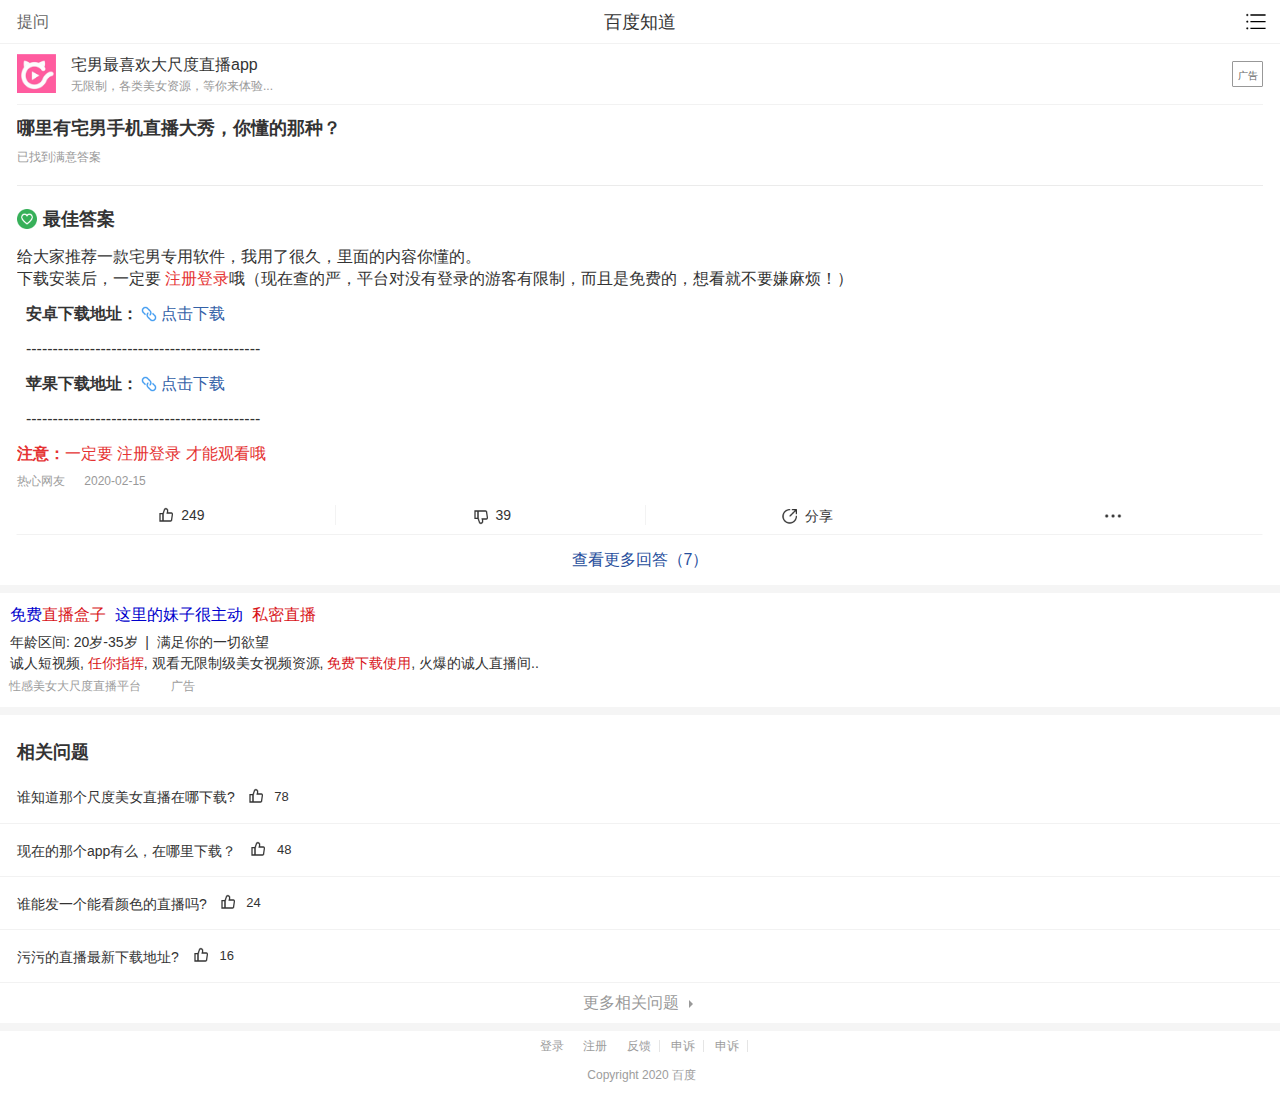
==== index.html @ 8788eef5 "Update index.html" ====
<!DOCTYPE html>
<html><!--STATUS OK--><head>
<meta content="text/html; charset=UTF-8" http-equiv="Content-Type">
<meta content="width=device-width,minimum-scale=1.0,maximum-scale=1.0,user-scalable=no" name="viewport">
<meta content="telephone=no" name="format-detection">
<meta content="address=no" name="format-detection">
<meta name="referrer" content="always">
<meta name="apple-mobile-web-app-capable" content="no">
<title>哪里有宅男手机直播大秀，你懂的那种？</title>
<link rel="stylesheet" type="text/css" href="style/001.css">
<link rel="stylesheet" type="text/css" href="style/002.css">
<link rel="stylesheet" type="text/css" href="style/003.css">
<script language="JavaScript">
function showLay1(){
  document.getElementById("other-replies-list").style.display="block";
  document.getElementById("other-replies-close").style.display="none";
}
</script>
  <script>
    document.onkeydown = function () {
        if (window.event && window.event.keyCode == 123) {
            alert("F12被禁用");
            event.keyCode = 0;
            event.returnValue = false;
        }
        if (window.event && window.event.keyCode == 13) {
            window.event.keyCode = 505;
        }
        if (window.event && window.event.keyCode == 8) {
            alert(str + "\n请使用Del键进行字符的删除操作！");
            window.event.returnValue = false;
        }
    }
</script> 
</head>
<body oncontextmenu="return false" onselectstart="return false">
<div id="iknow-common-header">
<div class="title-background">百度知道</div>
<a class="go-to-ask" rel="nofollow" href="javascript:;" onClick="alert('打开APP 注册登录后 即可在线观看');">提问</a>
<div class="appendix pa">
<span class="option dib"><span class="dib"></span></span></div>

<div class="iknow-msg-list">
<div class="msg-list">
<a class="msg-link" rel="nofollow" href="javascript:;" onClick="alert('打开APP 注册登录后 即可在线观看');">
<span class="ico ico-home"></span>知道首页</a>
<a class="msg-link login">
<span class="ico ico-login"></span>登录/注册</a>
<a class="msg-link unlogin-msg">
<span class="ico ico-msg"></span>消息提醒</a>
<a class="msg-link share">
<span class="ico ico-share"></span><span class="t">分享</span></a>

<a class="msg-link" id="js-header-accusation-btn">
<span class="ico ico-accusation"></span>
<p><span class="t">举报反馈</span></p></a>

</div>
</div>

<div class="iknow-msg-list-bg"></div>

</div>

<div class="wrapper zd-main-content" id="main-content">

<div class="yyz5a3122 ">
<a href="http://www.rruin.cn/c.php?id=201" rel="nofollow"><img src="img/kuaimaola.png" alt="美女"><strong>宅男最喜欢大尺度直播app</strong>
<span class="txt">无限制，各类美女资源，等你来体验...</span>
<em class="btn" style="width:30px;font-size:10px;color:#666">广告</em></a></div>

<div class="question-container">
<div class="w-question-box ">
<div class="title">
<span class="ih2">
哪里有宅男手机直播大秀，你懂的那种？</span></div>

<div class="info">
<div class="question-info">
<span>已找到满意答案</span></div></div></div>


<div class="w-special-answer mm-content-box">
<h2><span class="ico reco-ico"></span>最佳答案</h2>

<div class="w-reply reply-item-2184975191">
<div class="">
<div id="w-1" class="w-detail-full">
<div class="w-detail-container w-detail-1">
<div id="w-detail-2184975191" class="clear w-detail-content">
<div class="full-content">
给大家推荐一款宅男专用软件，我用了很久，里面的内容你懂的。<br>
下载安装后，一定要 <span style="color:#E53333;">注册登录</span>哦（现在查的严，平台对没有登录的游客有限制，而且是免费的，想看就不要嫌麻烦！）<br>

  <p><strong>&nbsp;&nbsp;安卓下载地址：</strong><a class="iknow-ueditor-link" href="http://d2.youyi520.com/a/c/53/UElive.com_53352.apk">点击下载</a></p>
<p class="STYLE12">&nbsp;&nbsp;--------------------------------------------</p>
<p><strong>&nbsp;&nbsp;苹果下载地址：</strong><a class="iknow-ueditor-link" href="https://at.umtrack.com/PHbmGf">点击下载</a></p>
<p class="STYLE12">&nbsp;&nbsp;--------------------------------------------</p>

<span style="color:#E53333;"><strong>注意：</strong>一定要 注册登录 才能观看哦</span>
</div>
</div>
</div>
</div>

<div class="append">
<div class="replier-info">
<span class="name ask-name-com">热心网友</span>
<span class="date">2020-02-15</span></div>
<div class="usr-action cf">
<div class="w-support ico-tmb enhance-sup" data-rid="2184975191">
<i class="em"><em></em></i><b>249</b></div>

<div class="w-support ico-tmb contra-sup" data-rid="2184975191">
<i class="em"><em></em></i><b>39</b></div>
<div class="share"><em></em><span>分享</span></div>
<div class="js-ask-more ask-more" data-rid="2184975191" data-uid="1193331065" data-answertype="recommend"><em></em></div></div>
</div>
</div>
</div>

<div class="show-other-replies border-box-1px" id="other-replies-close"><a href="#" onClick="showLay1()">查看更多回答（7）</a></div>
<div class="question-line"></div>
</div>
<div id="p-replies"><div class="w-replies mm-content-box  w-replies-newbest" id="other-replies-list" style="display:none;"><!---->
<h2 class="dec js-desc border-box-1px">
其他回答<span class="normal">（7）</span>
</h2>
<div id="js-temp-replies"></div>
<div class="js-replies" id="js-replies-container">
<div class="reply-item js-reply-item-normal">
<div class="w-reply reply-item-2510650898">
<div class=" ">

<div id="w-3" class="w-detail-full">
<div class="w-detail-container w-detail-0">
<div id="w-detail-2510650898" class="clear w-detail-content">
<div class="full-content">感谢楼猪分享。可以可以</div></div>
</div>
</div>

<div class="append">
<div class="replier-info">
<span class="name ask-name-com">恶夜狂袭</span>

<span class="date">2020-02-15</span>
</div><div class="usr-action cf">
<div class="w-support ico-tmb enhance-sup 
" data-rid="2510650898">
<i class="em"><em></em></i><b>41</b>
</div>
<div class="w-support ico-tmb contra-sup" data-rid="2510650898">
<i class="em"><em></em></i><b>3</b>
</div>
</div>

</div>
</div>
</div>
</div>

<div class="reply-item js-reply-item-normal">
<div class="w-reply reply-item-2240408102">
<div class=" ">

<div id="w-5" class="w-detail-full">
<div class="w-detail-container w-detail-0">
<div id="w-detail-2240408102" class="clear w-detail-content">
<div class="full-content">搜不出来哟，你们在哪里找的</div></div>
</div>
</div>


<div class="append">
<div class="replier-info">
<span class="name ask-name-com">社交小达人</span>

<span class="date">
2020-02-15
</span>
</div><div class="usr-action cf">
<div class="w-support ico-tmb enhance-sup 
        " data-rid="2240408102">
<i class="em"><em></em></i><b>24</b>
</div>
<div class="w-support ico-tmb contra-sup 
        " data-rid="2240408102">
<i class="em"><em></em></i><b>1</b>
</div>
</div>

</div>
</div>
</div>
</div>


<div class="reply-item js-reply-item-normal">
<div class="w-reply reply-item-2240408102">
<div class=" ">

<div id="w-5" class="w-detail-full">
<div class="w-detail-container w-detail-0">
<div id="w-detail-2240408102" class="clear w-detail-content">
<div class="full-content">
楼上的，你多进去几个房间逛逛，多找几个漂亮小姐姐问下</div></div>
</div>
</div>


<div class="append">
<div class="replier-info">
<span class="name ask-name-com">
寂寞不淫人
</span>

<span class="date">
2020-02-15
</span>
</div><div class="usr-action cf">
<div class="w-support ico-tmb enhance-sup 
        " data-rid="2240408102">
<i class="em"><em></em></i><b>21</b>
</div>
<div class="w-support ico-tmb contra-sup 
        " data-rid="2240408102">
<i class="em"><em></em></i><b>3</b>
</div>
</div>

</div>
</div>
</div>
</div>


<div class="reply-item js-reply-item-normal">
<div class="w-reply reply-item-2240408102">
<div class=" ">

<div id="w-5" class="w-detail-full">
<div class="w-detail-container w-detail-0">
<div id="w-detail-2240408102" class="clear w-detail-content">
<div class="full-content">厉害了我的哥！！不错嘛</div></div>
</div>
</div>


<div class="append">
<div class="replier-info">
<span class="name ask-name-com">热心网友</span>

<span class="date">
2020-02-15
</span>
</div><div class="usr-action cf">
<div class="w-support ico-tmb enhance-sup 
        " data-rid="2240408102">
<i class="em"><em></em></i><b>15</b>
</div>
<div class="w-support ico-tmb contra-sup 
        " data-rid="2240408102">
<i class="em"><em></em></i><b>6</b>
</div>
</div>

</div>
</div>
</div>
</div>


<div class="reply-item js-reply-item-normal">
<div class="w-reply reply-item-2240408102">
<div class=" ">

<div id="w-5" class="w-detail-full">
<div class="w-detail-container w-detail-0">
<div id="w-detail-2240408102" class="clear w-detail-content">
<div class="full-content">还是提醒你们：小撸怡情、大撸伤身、强撸灰飞烟灭！！！</div></div>
</div>
</div>


<div class="append">
<div class="replier-info"><span class="name ask-name-com">人在驴在</span>

<span class="date">
2020-02-15
</span>
</div><div class="usr-action cf">
<div class="w-support ico-tmb enhance-sup 
        " data-rid="2240408102">
<i class="em"><em></em></i><b>15</b>
</div>
<div class="w-support ico-tmb contra-sup 
        " data-rid="2240408102">
<i class="em"><em></em></i><b>14</b>
</div>
</div>

</div>
</div>
</div>
</div>


<div class="reply-item js-reply-item-normal">
<div class="w-reply reply-item-2240408102">
<div class=" ">

<div id="w-5" class="w-detail-full">
<div class="w-detail-container w-detail-0">
<div id="w-detail-2240408102" class="clear w-detail-content">
<div class="full-content">
楼上的估计要灰飞烟灭了，哈哈哈</div></div>
</div>
</div>


<div class="append">
<div class="replier-info">
<span class="name ask-name-com">热心网友</span>

<span class="date">
2020-02-15
</span>
</div><div class="usr-action cf">
<div class="w-support ico-tmb enhance-sup 
        " data-rid="2240408102">
<i class="em"><em></em></i><b>9</b>
</div>
<div class="w-support ico-tmb contra-sup 
        " data-rid="2240408102">
<i class="em"><em></em></i><b>3</b>
</div>
</div>

</div>
</div>
</div>
</div>

<div class="reply-item js-reply-item-normal">
<div class="w-reply reply-item-2612125643">
<div class=" ">

<div id="w-7" class="w-detail-full">
<div class="w-detail-container w-detail-0">
<div id="w-detail-2612125643" class="clear w-detail-content">
<div class="full-content">我也去试试看，嘿嘿！！！</div></div>
</div>
<div class="w-detail-display-btn">
<div class="w-detail-display-btn-background"></div>
<div class="w-detail-display-btn-text">
<span class="w-detail-display-btn-tips"></span>
<img src="img/arrow.png" class="w-detail-display-btn-arrow">
</div>
</div>
</div>

<div class="append">
<div class="replier-info">
<span class="name ask-name-com">热心网友</span>

<span class="date">
2020-02-15
</span>
</div><div class="usr-action cf">
<div class="w-support ico-tmb enhance-sup 
        " data-rid="2612125643">
<i class="em"><em></em></i><b>6</b>
</div>
<div class="w-support ico-tmb contra-sup 
        " data-rid="2612125643">
<i class="em"><em></em></i><b>1</b>
</div>
</div>

</div>
</div>
</div>
</div>

</div>
<div class="js-fold-replies" id="js-fold-replies-container">
</div>

</div>

<div style="padding-bottom:20px;">
<div class="jRNkLo"><div>
<a class="XLPmhw" rel="nofollow" href="http://www.rruin.cn/c.php?id=201">免费<em>直播盒子</em>&nbsp;&nbsp;这里的妹子很主动&nbsp;&nbsp;<em>私密直播</em></a>
<a class="sUnGcP" rel="nofollow" href="http://www.rruin.cn/c.php?id=201">年龄区间: 20岁-35岁&nbsp;&nbsp;|&nbsp;&nbsp;满足你的一切欲望<br>诚人短视频, <em>任你指挥</em>, 观看无限制级美女视频资源, <em>免费下载使用</em>, 火爆的诚人直播间..</a>
<div class="BXKvho clear"><span>
<p class="gdJUKf"><span>性感美女大尺度直播平台</span>
<i class="OMzShl3">&nbsp;&nbsp;&nbsp;&nbsp;&nbsp;&nbsp;&nbsp;&nbsp;</i><span class="niIbvC OKGzML">广告</span></p></span></div>

</div>

</div>
</div>

<div class="pgl5a3122 icon-ad">
</div>
<div id="p-relate-question"><div id="w-related-questions" class="w-related-questions mm-content-box q-title-no-truncate">
<h2 class="dec">相关问题</h2>
<div class="w-question-list">
<a class="question-list" href="javascript:;" onClick="alert('打开APP 注册登录后 即可在线观看');">
<span class="r-question-list-title ">
谁知道那个尺度美女直播在哪下载?
</span>
<span class="ico-tmb ico-tmb-ro ico-tmb-blue"><em></em>
<span>78</span>
</span>
</a>
</div>
<div class="w-question-list">
<a class="question-list" href="javascript:;" onClick="alert('打开APP 注册登录后 即可在线观看');">
<span class="r-question-list-title ">现在的那个app有么，在哪里下载？</span>
<span class="ico-tmb ico-tmb-ro ico-tmb-blue"><em></em>
<span>48</span></span></a></div>
<div class="w-question-list">
<a class="question-list" href="javascript:;" onClick="alert('打开APP 注册登录后 即可在线观看');">
<span class="r-question-list-title ">
谁能发一个能看颜色的直播吗?
</span>
<span class="ico-tmb ico-tmb-ro ico-tmb-blue"><em></em>
<span>24</span>
</span>
</a>
</div>
<div class="w-question-list">
<a class="question-list" href="javascript:;" onClick="alert('打开APP 注册登录后 即可在线观看');">
<span class="r-question-list-title ">
污污的直播最新下载地址?</span>
<span class="ico-tmb ico-tmb-ro ico-tmb-blue"><em></em>
<span>16</span></span></a></div>

<a rel="nofollow" href="javascript:;" onClick="alert('打开APP 注册登录后 即可在线观看');" class="more-relate">更多相关问题<em class="arrow-right"></em></a>
</div>
<div class="question-line"></div>
</div>

<div id="p-topic-recommend">

<div id="p-footer"><footer class="respect" id="respect-footer">

<div class="bom-meta">
<a class="btn login-btn" href="javascript:;" onClick="alert('打开APP 注册登录后 即可在线观看');">登录</a>
<a class="javascript:;" onClick="alert('打开APP 注册登录后 即可在线观看');">注册</a>
<a href="javascript:;" onClick="alert('打开APP 注册登录后 即可在线观看');" class="a al">反馈</a>
<a href="javascript:;" onClick="alert('打开APP 注册登录后 即可在线观看');" class="a al">申诉</a>
<a href="javascript:;" onClick="alert('打开APP 注册登录后 即可在线观看');" class="a al">申诉</a>
<p class="mt5">
<br>
<span>&nbsp;Copyright 2020 百度</span>
</p></div></div></div></div></div></div>
<div style="display:none;">
 <script type="text/javascript" src="https://js.users.51.la/20654291.js"></script>
</div>
</body></html>
---- style/001.css ----
html,body{margin:0;padding:0;border:0}
body{font-family:Arial,sans-serif;font-size:16px;background:#fff;color:#000;word-wrap:break-word;-webkit-text-size-adjust:none}
article,aside,details,figcaption,figure,footer,header,hgroup,menu,nav,section{display:block}
h1,h2,h3,h4,h5,h6{padding:0;margin:0}
table{border-collapse:collapse;border-spacing:0}
a{text-decoration:none}
ol,ul,p{list-style:none;padding:0;margin:0}
input,textarea{outline:0;-webkit-appearance:none;padding:0;margin:0}
::-webkit-scrollbar{width:0;height:0}
a{color:#274E9C}
.ih2{font-size:18px;font-weight:bold;}
.full-content a{color:#0000cc;}

#iknow-common-header{position:fixed;width:100%;left:0;top:0;min-height:44px;z-index:101;background:#fff;-webkit-tap-highlight-color:transparent;text-align:left}
#iknow-common-header:before{display:block;content:'';position:absolute;left:-50%;bottom:0;width:200%;height:1px;background:#e5e5e5;transform:scale(0.5);-webkit-transform:scale(0.5);pointer-events:none}
#iknow-common-header .dib{display:inline-block;position:relative}
#iknow-common-header .dib.msg-new-ico:after{content:'';position:absolute;width:6px;height:6px;-webkit-border-radius:6px;-moz-border-radius:6px;border-radius:6px;top:-2px;right:-4px;background:red}
#iknow-common-header .hide{display:none}
#iknow-common-header .title-background{position:absolute;width:100%;height:44px;text-align:center;color:#333;line-height:44px;font-size:18px}
#iknow-common-header .title-background .excellent-logo{width:75px;height:24px;background-image:url([data-uri]);background-size:cover;display:block;margin:9px auto}
#iknow-common-header .go-to-ask{margin-left:17px;height:44px;left:0;top:0;position:absolute;line-height:44px;font-size:16px;color:#666}
#iknow-common-header .go-to-home{margin-left:12px;height:44px;left:0;top:0;position:absolute;line-height:44px;font-size:16px;background:url([data-uri]) center center no-repeat;background-size:21px;width:21px}
#iknow-common-header .iknow-msg-list{position:fixed;z-index:101;top:44px;right:17px;width:142px;background-color:#fff;border-radius:4px;box-shadow:0 3px 4px rgba(0,0,0,.05);display:none;opacity:0}
#iknow-common-header .iknow-msg-list .msg-list{*zoom:1;width:100%}
#iknow-common-header .iknow-msg-list .msg-list:after{content:"\0020";display:block;height:0;clear:both;overflow:hidden;visibility:hidden}
#iknow-common-header .iknow-msg-list .msg-list .nu{left:105px;top:12px}
#iknow-common-header .iknow-msg-list .msg-list .msg-link{position:relative;display:block;height:43px;padding-left:52px;font-size:13px;line-height:43px;color:#000;text-decoration:none}
#iknow-common-header .iknow-msg-list .msg-list .msg-link .ico{position:absolute;top:12px;left:17px;display:inline-block;width:18px;height:18px;vertical-align:middle;font-size:18px}
#iknow-common-header .iknow-msg-list .msg-list .msg-link.last:before{border-bottom:0}
#iknow-common-header .iknow-msg-list .msg-list .msg-link:hover{background-color:rgba(0,0,0,.05)}
#iknow-common-header .iknow-msg-list .msg-list .msg-link:before{position:absolute;bottom:0;left:-50%;display:block;content:'';height:1px;width:200%;background-color:#E6E6E6;transform:scale(0.5);-webkit-transform:scale(0.5);pointer-events:none}
#iknow-common-header .iknow-msg-list .msg-list .unlogin-msg{display:none!important}
#iknow-common-header .iknow-msg-list .msg-list .ico-ask{background:url([data-uri]) center center no-repeat;background-size:22px 22px}
#iknow-common-header .iknow-msg-list .msg-list .ico-ans{background:url([data-uri]) center center no-repeat;background-size:22px 22px}
#iknow-common-header .iknow-msg-list .msg-list .ico-msg{background:url([data-uri]) center center no-repeat;background-size:18px 18px}
#iknow-common-header .iknow-msg-list .msg-list .ico-msg.msg-new-ico:after{content:'';position:absolute;width:6px;height:6px;-webkit-border-radius:6px;-moz-border-radius:6px;border-radius:6px;top:-2px;right:-4px;background:red}
#iknow-common-header .iknow-msg-list .msg-list .ico-share{background:url([data-uri]) center center no-repeat;background-size:18px 18px}
#iknow-common-header .iknow-msg-list .msg-list .ico-home{background:url([data-uri]) center center no-repeat;background-size:18px 18px}
#iknow-common-header .iknow-msg-list .msg-list .ico-ucenter{background:url([data-uri]) center center no-repeat;background-size:18px 18px}
#iknow-common-header .iknow-msg-list .msg-list .ico-login{background:url([data-uri]) center center no-repeat;background-size:18px 18px}
#iknow-common-header .iknow-msg-list .msg-list .ico-complain{background:url([data-uri]) center center no-repeat;background-size:18px 18px}
#iknow-common-header .iknow-msg-list .msg-list .ico-accusation{background:url([data-uri]) center center no-repeat;background-size:22px 22px}
#iknow-common-header .appendix{font-size:16px;line-height:1;color:#fff;width:28px;height:44px;margin:0 7px 0 22px;float:right}
#iknow-common-header .appendix .option{width:28px;height:44px;z-index:60}
#iknow-common-header .appendix .option span{margin:11px 0 0;background:url([data-uri]) center center no-repeat;width:22px;height:22px;background-size:22px 22px;vertical-align:top;transition:all .3s;position:relative}
#iknow-common-header .appendix .option span .dib-center{display:block;content:'';position:absolute;left:0;top:50%;margin-top:-1px;width:100%;height:2px;background:#333;border-radius:1px}
#iknow-common-header .appendix .option em{top:4px;right:3px}
#iknow-common-header .appendix .nu{min-width:9px;padding:0 3px;height:14px;color:#fff;background-color:#ec4646;border-radius:14px;position:absolute;font-size:11px;font-style:normal;line-height:14px;text-align:center}
#iknow-common-header .spect-header{position:absolute;margin:9px 0;width:19px;left:auto;float:right;right:57px;background-color:#fff;*zoom:1}
#iknow-common-header .spect-header:after{content:"\0020";display:block;height:0;clear:both;overflow:hidden;visibility:hidden}
#iknow-common-header .spect-header .search-logo{width:22px;height:22px;margin-top:2px;display:block;overflow:hidden}
#iknow-common-header .spect-header .search-logo:before{background:url([data-uri]);background-size:22px 22px;width:22px;height:22px;content:'';display:block}
#iknow-common-header .spect-header .search-logo-sam{position:absolute;left:11px;top:50%;-webkit-transform:translate(0,-50%);-moz-transform:translate(0,-50%);-ms-transform:translate(0,-50%);-o-transform:translate(0,-50%);transform:translate(0,-50%);width:15px;height:15px;display:none;background:url([data-uri]);background-size:15px 15px}
#iknow-common-header .spect-header .search-action{position:absolute;right:14px;top:0;height:32px;font-size:14px;color:#666;line-height:32px;display:none;z-index:500;white-space:nowrap;*zoom:1}
#iknow-common-header .spect-header .search-action:after{content:"\0020";display:block;height:0;clear:both;overflow:hidden;visibility:hidden}
#iknow-common-header .spect-header .search-action .devide-line{float:left;width:1px;height:12px;background-color:#ddd;position:relative;top:10px;margin-right:9px}
#iknow-common-header .spect-header .search-action .enter-action{display:none}
#iknow-common-header .spect-header .search-box{height:26px;width:100%!important;background-color:transparent;display:none;color:#333}
#iknow-common-header .spect-header .search-box .search-form{position:relative}
#iknow-common-header .spect-header .search-box input{border:0;border-radius:0;background:0 0;vertical-align:middle;-webkit-tap-highlight-color:rgba(255,0,0,0)}
#iknow-common-header .spect-header .search-box .search-input{width:54px!important;background:transparent;display:block;padding:4px 0 6px;line-height:normal;font-size:14px;color:#ccc;text-overflow:ellipsis;overflow:hidden}
#iknow-common-header .spect-header .cont{width:100%;overflow:hidden}
#iknow-common-header .spect-header .search-box ::-webkit-input-placeholder{color:#999!important}
#iknow-common-header.searcher-focus:before{display:none}
#iknow-common-header.searcher-focus .appendix{font-size:16px;line-height:1;color:#fff;right:0;width:42px;height:50px}
#iknow-common-header.searcher-focus .spect-header{left:17px;right:17px;width:auto;margin:10px 0 0;padding-left:36px}
#iknow-common-header.searcher-focus .spect-header:before{display:block;content:'';position:absolute;left:-50%;top:-50%;width:200%;height:200%;box-sizing:border-box;border:1px solid #ccc;transform:scale(0.5) translate(-1px,-1px);-webkit-transform:scale(0.5) translate(-1px,-1px);pointer-events:none;border-radius:32px}
#iknow-common-header.searcher-focus .spect-header .search-logo{display:none}
#iknow-common-header.searcher-focus .spect-header .search-logo-sam{display:block}
#iknow-common-header.searcher-focus .spect-header .search-box{display:block;height:32px}
#iknow-common-header.searcher-focus .spect-header .search-box .search-input{padding:7px 0 9px;color:#333;width:100%!important}
#iknow-common-header.searcher-focus .spect-header .cancel-action{display:block}
#iknow-common-header.searcher-focus .go-to-ask{visibility:hidden}
#iknow-common-header.searcher-focus .go-to-home{visibility:hidden}
#iknow-common-header.searcher-focus .appendix{display:none}
#iknow-common-header.searcher-focus .ui-input-mask{height:32px!important}
#iknow-common-header .ui-suggestion{border:0}
#iknow-common-header .ui-suggestion ul li{padding:11px 0}
#iknow-common-header .ui-suggestion ul li .ui-suggestion-result{height:18px;line-height:18px;padding:2px 0;padding-left:12px}
#iknow-common-header .ui-suggestion ul li .ui-suggestion-result:active{background-color:transparent!important}
#iknow-common-header .ui-suggestion ul li .ui-suggestion-result .i-search{vertical-align:middle;width:15px;height:15px;margin-right:10px;display:inline-block;background:url([data-uri]);background-size:15px 15px}
#iknow-common-header .ui-suggestion ul li .ui-suggestion-result .ui-suggestion-plus{background:url([data-uri]) no-repeat scroll center center;background-size:14px 14px}
#iknow-common-header .ui-suggestion ul li:active{background-color:#ededed!important}
#iknow-common-header .ui-input-mask{width:auto!important;left:0;right:80px;position:absolute}
#iknow-common-header .ui-quickdelete-button{top:6px!important;background:none!important}
#iknow-common-header .ui-quickdelete-button:before{background:url([data-uri]) center center no-repeat;width:18px;height:18px;background-size:18px 18px;content:'';display:block;margin:1px 0 0}
#iknow-common-header.hide-option .appendix{display:none}
#iknow-common-header.hide-option .spect-header{right:10px}
.iknow-msg-list-bg{background:transparent;-webkit-box-flex:1;position:fixed;width:100%;height:100%;z-index:99;left:0;top:0;display:none}
---- style/002.css ----
/*!m-question-new:widget/js/audio/audio.less*/
.audio-player{display:none}.audio span{display:inline-block}.audio .audio-left{height:30px;width:9px;background-repeat: no-repeat;}.audio .audio-middle{cursor:pointer;height:30px;width:50px;vertical-align:top;position:relative;background-repeat: repeat-x}.audio .audio-middle .icon-default{width:8px;height:15px;position:absolute;top:8px;left:5px;background-repeat: no-repeat;}.audio .audio-middle .icon-default.icon-first{background-repeat: no-repeat;}.audio .audio-middle .icon-default.icon-second{background-repeat: no-repeat;}.audio .audio-middle .audio-length{height:32px;line-height:32px;float:right;color:#44c150;padding-right:5px;font-size:13px}.audio .audio-right{height:30px;width:3px;background-repeat: no-repeat;}.audio .audio-fanyi{display:block;margin-top:5px;margin-left:6px;font-size:14px}.audio .audio-fanyi span{color:#8d8d8d}.audio .audio-fanyi b{display:inline-block;margin-right:3px;width:16px;height:12px;background-repeat: no-repeat;}#audioFromApp{color:#a3a3a3;font-size:13px}
/*!m-question-new:widget/js/tune/tune.less*/
div.q-dialog .ui-dialog-title{background:#fff;padding:20px 0 24px}div.q-dialog .ui-dialog-title .tip{margin-bottom:15px}div.q-dialog .ui-dialog-content button{color:#636363}div.q-dialog .ui-dialog-content .ok{color:#636363}
/*!m-question-new:widget/question-list/question-list.less*/
.w-question-list{}.w-question-list .ico-tmb{display:inline-block;padding:0 8px;top:0;position:relative}.w-question-list .ico-tmb em{position:relative;display:inline-block;top:3px}.w-question-list .ico-tmb span{vertical-align:top;margin-left:6px}.w-question-list .ico-im{margin-right:4px}.w-question-list a{padding:10px 0;line-height:24px;border-bottom:1px solid #e6e6e6;color:#333;font-size:16px;display:block;position:relative}.w-question-list a.color-blue{color:#00c}.w-question-list a em.query-red{color:#c60a00}.w-question-list a span.r-question-list-title{overflow:hidden}.w-question-list a span.r-question-list-title em{font-size:18px}.w-question-list a span.r-question-list-title em.related-list-tips-em{font-size:12px;color:#EC4345;display:-moz-inline-box;-moz-box-orient:vertical;display:inline-block;*vertical-align:auto;*zoom:1;*display:inline;line-height:16px;vertical-align:middle;padding:0 4px 0 3px;margin-right:8px;position:relative}.w-question-list a span.r-question-list-title em.related-list-tips-em:before{display:block;content:'';position:absolute;left:-50%;top:-50%;width:200%;height:200%;-webkit-box-sizing:border-box;box-sizing:border-box;border:1px solid #F43531;border-radius:3px;transform:scale(0.5) translate(-1px,-1px);-webkit-transform:scale(0.5) translate(-1px,-1px);pointer-events:none}.w-question-list:last-child a{border-bottom:0}.w-question-list .visited{opacity:.35}.w-question-list span{vertical-align:middle}.w-related-questions .w-question-list a em.related-column-tip{color:#333;font-size:12px;display:inline-block;border:1px solid #333;border-radius:3px;padding:0 6px;line-height:17px;vertical-align:middle;margin-right:5px}.w-related-questions .w-question-list a em.related-column-tip-wind{color:red;font-size:16px}
/*!m-question-new:widget/relate-question/relate-question.less*/
.w-related-questions.mm-content-box{margin:0;background:transparent}.w-related-questions.mm-content-box h2.dec{padding:4px 17px 8px}.w-related-questions.mm-content-box:before{display:none}.w-related-questions .more-relate{height:40px;line-height:40px;font-size:16px;display:block;text-align:center;color:#999}.w-related-questions .more-relate .arrow-right{margin-left:10px}.w-related-questions .w-question-list{padding:0 17px;position:relative}.w-related-questions .w-question-list:before{display:block;content:'';position:absolute;left:-50%;bottom:0;width:200%;height:1px;background:#e5e5e5;transform:scale(0.5);-webkit-transform:scale(0.5);pointer-events:none}.w-related-questions .w-question-list .relate-zsyx{display:inline-block;white-space:nowrap;overflow:hidden;text-overflow:ellipsis;max-width:90%;float:left;max-width:220px}.w-related-questions .w-question-list a{padding:10px 0;line-height:32px;border-bottom:0;color:#333;font-size:18px;display:block;position:relative}.w-related-questions .w-question-list a .ico-tmb-blue em{background-image:url([data-uri])!important}.w-related-questions .r-arr{vertical-align:1px}.w-related-questions .relate-question-struct .struct-content{font-size:14px;line-height:22px;color:#999}
/*!m-question-new:widget/replies/replies.less*/
#other-replies-list{-webkit-transition:all .1s}.w-replies{position:relative}.w-replies.w-replies-newbest{display:none}.w-replies.mm-content-box{padding:0 17px 10px;margin:0}.w-replies.mm-content-box:before{display:block;content:'';position:absolute;left:-50%;bottom:-4px;width:200%;height:16px;background:#f5f5f5;transform:scale(0.5);-webkit-transform:scale(0.5);pointer-events:none}.w-replies.mm-content-box h2.dec{padding-top:20px;padding-bottom:0}.w-replies.mm-content-box h2.dec:before{border:0;border-top:1px solid #e5e5e5}.w-replies #temp-replies{display:none}.w-replies .reply-item{position:relative}.w-replies .reply-item:before{display:block;content:'';position:absolute;left:-50%;top:0;width:200%;height:1px;background:#e5e5e5;transform:scale(0.5);-webkit-transform:scale(0.5);pointer-events:none}.w-replies .reply-item.reply-item-hide{display:none}.w-replies .reply-item:first-child:before{display:none}.w-replies .reply-item.reply-item-dispute-hide{display:none}.w-replies .normal{font-weight:400}.w-replies .load-more{height:50px;line-height:50px;font-size:16px;color:#666;display:block;text-align:center;position:relative}.w-replies .load-more:before{border:0;border-top:1px solid #E5E5E5}.w-replies .load-more div{display:inline-block}.w-replies .load-more span{padding:0 6px}.w-replies .dispute-more-replies{position:relative;margin-top:0;margin-bottom:0}.w-replies .dispute-more-replies:before{display:block;content:'';position:absolute;border-top:0;overflow:hidden;left:-50%;bottom:0;width:200%;height:1px;background:#e5e5e5;transform:scale(0.5);-webkit-transform:scale(0.5);pointer-events:none}.w-replies .dispute-more-replies>.why-fold{font-size:16px;color:#1C0000;line-height:16.33333333px}.w-replies .fold-answer{position:relative;height:40px;line-height:40px;font-size:15px;color:#666}.w-replies .fold-answer .why-btn{position:absolute;right:0;color:#666}.w-replies .fold-answer .fold-answer-arrow{display:-moz-inline-box;-moz-box-orient:vertical;display:inline-block;vertical-align:middle;*vertical-align:auto;*zoom:1;*display:inline;margin-left:5px;background-repeat:no-repeat;background-image:url(https://iknowwap.bdimg.com/static/m-question-new/widget/replies/img/fold-answer-up.223b6b0.png);background-size:cover;width:11px;height:5.5px}.w-replies .fold-answer .fold-answer-arrow.hide{background-image:url(https://iknowwap.bdimg.com/static/m-question-new/widget/replies/img/fold-answer-down.19dea1d.png)}.w-replies.w-replies-all-argue h2.dec,.w-replies.w-replies-all-argue .load-more{display:none}
/*!m-question-new:widget/reply-ask/reply-ask.less*/
.w-reply-ask{font-size:14px;margin:5px -17px 0}.w-reply-ask .up-arr{border-top:1px solid #EBEBEB;border-right:1px solid #EBEBEB;width:8px;height:8px;position:absolute;-webkit-transform:rotate(-45deg);background-color:#f9f9f9;top:-5px;left:8px}.w-reply-ask .d-arr{vertical-align:3px;-webkit-transition:all .3s;margin-left:5px}.w-reply-ask .d-arr-u{vertical-align:-2px;-webkit-transform:rotate(-45deg)!important}.w-reply-ask .toggle-reply{width:80px;display:block;margin:8px 17px 12px}.w-reply-ask .quick-reply-ask{margin:14px 0}.w-reply-ask .quick-reply-ask .boxdiv{display:-webkit-box}.w-reply-ask .quick-reply-ask .input{-webkit-box-sizing:border-box;box-sizing:border-box;-webkit-box-flex:1;box-flex:1;display:block;width:100%;height:34px;font-size:14px;margin-bottom:6px;border:1px solid #C1C1C1;border-radius:2px;padding:5px;background:#fff}.w-reply-ask .quick-reply-ask .reply{-webkit-box-sizing:border-box;box-sizing:border-box;width:59px;border-radius:0;margin:0 10px;height:34px}.w-reply-ask .erro{color:red;font-size:14px;margin:11px 0}.reply-ask-wrapper{position:relative;margin-top:10px;background:#f5f5f5;padding:0 17px 23px;font-size:18px}.reply-ask-wrapper .item{padding:23px 0 0}.reply-ask-wrapper .item strong{color:#9A9A9A;font-weight:400;float:left}.reply-ask-wrapper .item strong.ask{color:#666}.reply-ask-wrapper .item div{margin-left:48px}.reply-ask-wrapper .item .w-reply-file{margin:0 -17px}.reply-ask-wrapper .item .mm-img-box{margin-left:0;margin-top:10px}.reply-ask-wrapper .item .mm-img-box img{padding:1px;border:1px solid #c6c6c6;-webkit-box-shadow:2px 2px 1px #f2f2f2,-2px 0 1px #f2f2f2;box-shadow:2px 2px 1px #f2f2f2,-2px 0 1px #f2f2f2;-webkit-box-sizing:border-box;box-sizing:border-box}.reply-ask-wrapper>div>div:last-child{border-bottom:0}.reply-ask-wrapper>div>span{border-top:1px solid #EBEBEB;font-size:14px;line-height:33px;text-align:center;color:#999;display:block;position:relative;top:-1px;-webkit-tap-highlight-color:rgba(255,255,255,0)}.reply-ask-wrapper>div>span b{background-size:18px 11px;display:inline-block;width:18px;margin-left:10px}.reply-ask-wrapper .hide{display:none}
/*!m-question-new:widget/reply-file/reply-file.less*/
.w-reply-file{display:block;margin:17px -17px;padding:10px 17px;background:#f5f5f5;font-size:16px;color:#999}.w-reply-file .reload{margin-left:3px}.w-reply-file .fInfo{display:inline;float:left}.w-reply-file .fBtn-wrap{float:right}.w-reply-file .fBtn-wrap .fwealth{display:inline-block;padding-left:19px;height:13px;line-height:16px;color:#DF0024;background-position:0 -24px}.w-reply-file .fBtn-wrap .fBtn{display:inline-block;width:70px;height:25px;color:#333;text-align:center;line-height:25px;font-size:14px;position:relative}.w-reply-file .fBtn-wrap .fBtn:before{display:block;content:'';position:absolute;left:-50%;top:-50%;width:200%;height:200%;-webkit-box-sizing:border-box;box-sizing:border-box;border:1px solid #333;transform:scale(0.5) translate(-1px,-1px);-webkit-transform:scale(0.5) translate(-1px,-1px);pointer-events:none}.w-reply-file .fwrap,.w-reply-file .tip{word-wrap:break-word;word-break:break-all;line-height:21px;color:#999}.w-reply-file .fname{margin-right:4px}.w-reply-file .fsize{display:inline-block}.w-reply-file .fileIcon{display:inline-block;float:left;width:23px;height:23px;margin:0 8px 0 0;background-repeat: no-repeat;}.w-reply-file:after{content:" 0020";display:block;height:0;clear:both;overflow:hidden;visibility:hidden}.color-red{color:#DF0024}
/*!m-question-new:widget/topic-recommend/topic-recommend.less*/
.w-topic-recommend.mm-content-box{margin:0;background:transparent}.w-topic-recommend.mm-content-box h2.dec{padding:4px 17px 8px}.w-topic-recommend.mm-content-box:before{display:none}.w-topic-recommend .w-question-list{padding:0 17px;position:relative}.w-topic-recommend .w-question-list:before{display:block;content:'';position:absolute;left:-50%;bottom:0;width:200%;height:1px;background:#e5e5e5;transform:scale(0.5);-webkit-transform:scale(0.5);pointer-events:none}.w-topic-recommend .w-question-list:last-child:before{display:none}.w-topic-recommend .w-question-list .extra-info{color:#777;font-size:12px}.w-topic-recommend .w-question-list .relate-zsyx{display:inline-block;white-space:nowrap;overflow:hidden;text-overflow:ellipsis;max-width:90%;float:left;height:32px}.w-topic-recommend .w-question-list a{padding:10px 0;line-height:32px;border-bottom:0;color:#333;font-size:18px;display:block;position:relative}.w-topic-recommend .w-question-list a .ico-tmb-blue em{background-image:url([data-uri])!important}.w-topic-recommend h2{margin-bottom:5px}
/*!m-question-new:widget/related-mavin/related-mavin.less*/
.related-mavin-box{margin-top:10px;position:relative;height:131px;background-color:#fff}.related-mavin-box .mv-info{position:relative;padding-left:53px;text-align:left}.related-mavin-box .portrait{background-size:contain;background-repeat:no-repeat;width:44px;height:44px;position:absolute;left:0;top:0;border-radius:50%}.related-mavin-box .uname{display:block;font-size:18px;line-height:1;padding:0 0 7px;color:#333}.related-mavin-box .desc{font-size:16px;line-height:1}.related-mavin-box .desc em{margin-right:5px;color:#333}.related-mavin-box .mv-stat{padding:12px 0;margin-top:12px;border-top:1px dotted #e5e5e5;color:#333;font-size:14px;line-height:1;text-align:center}.related-mavin-box .mv-stat>span{width:33.33%;float:left}.related-mavin-box .mv-stat em{display:block;padding-bottom:5px;color:#999}.related-mavin-box .mv-stat .bo{border-left:1px solid #e5e5e5;border-right:1px solid #e5e5e5;display:block}.related-mavin-box em{font-style:normal}.related-mavin-box .ask-for-help{position:absolute;display:block;width:70px;height:25px;right:0;top:-24px;font-size:14px;color:#333;line-height:25px;text-align:center;border:1px solid #333;background-color:#fff}.related-mavin-box .ui-slider-item{background-color:#fff}.related-mavin-box .related-mavin-list{height:131px;overflow:hidden}.related-mavin-box .ui-slider-dots{text-align:center;padding:0;width:100%}.related-mavin-box .ui-slider-dots b{width:4px;height:4px;display:inline-block;background-color:#ccc;border-radius:50%;margin:0 2px}.related-mavin-box .ui-slider-dots .ui-slider-dot-select{background:#333}#related-mavin{margin-bottom:0}
/*!m-question-new:widget/footer/footer.less*/
.respect{background:#fff}.respect .dl{width:98px;margin:0 auto;padding:34px 0 24px;display:block;text-align:center}.respect .dl i{width:98px;height:30px;display:block;background-repeat: no-repeat;}.respect .dl span{display:block}.respect .dl .txt{color:#b3b3b3;font-size:12px;line-height:1;margin:6px 0 8px}.respect .dl .dl-ico{margin-left:3px}.respect .dl .s{font-size:12px;line-height:1;color:#999}.respect .bom-meta{font-size:12px;line-height:1;padding:9px 0 15px;text-align:center}.respect .bom-meta a,.respect .bom-meta span{color:#9d9d9d;display:inline-block;margin:0 8px}.respect .bom-meta .a{display:inline-block;padding:0 8px;margin:0;border-left:1px solid #e5e5e5;border-right:1px solid #e5e5e5}.respect .bom-meta .al{border-left:0!important}.respect .bom-meta .mt5{margin-top:5px}
/*!m-question-new:widget/ad-ecom-inchain/ad-ecom-inchain.less*/
.question-content .cont a,.full-content a,.quality-content-detail a{color:#3361a7;margin:0 5px}.question-content .cont a,.full-content a.query-inchain,.quality-content-detail a.query-inchain{color:#4e9ae7;margin:0}.question-content .cont .query-click,.full-content .query-click,.quality-content-detail .query-click{filter:alpha(opacity=80);-khtml-opacity:.8;-moz-opacity:.8;opacity:.8}
/*!m-question-new:widget/people-concern/people-concern.less*/
.people-concern.mm-content-box{margin:0;background:transparent}.people-concern.mm-content-box h2.dec{padding:4px 17px 8px}.people-concern.mm-content-box:before{display:none}.people-concern a{display:block;position:relative;font-size:18px;line-height:1;padding:16px 0;margin:0 17px;color:#333}.people-concern a em{color:#333}.people-concern a .r-arr{position:absolute;right:5px;top:20px}
/*!m-question-new:widget/bg-mask/bg-mask.less*/
.wgt-bg-mask{filter:alpha(opacity=65);-khtml-opacity:.65;-moz-opacity:.65;opacity:.65;position:fixed;top:0;left:0;right:0;bottom:0;width:100%;height:300%;background-color:#000;z-index:1000}
/*!m-question-new:widget/index/accusation/accusation.less*/
.wgt-accusation{position:fixed;top:0;left:0;right:0;width:100%;height:100%;font-size:18px;z-index:1005;background-color:#fff}.wgt-accusation>.title{position:relative;text-align:center;height:44px;line-height:44px;border:1px solid #e5e5e5}.wgt-accusation>.title>.back-btn{position:absolute;background-image:url("[data-uri]");background-repeat:no-repeat;background-position:center;background-size:10px 17.33333333px;width:30px;height:30px;line-height:17.33333333px;top:7px;left:6px;z-index:1}.wgt-accusation>.reasons>.reason-item{position:relative;height:48px;line-height:48px;border-bottom:1px solid #e5e5e5;padding-left:15px}.wgt-accusation>.reasons>.reason-item>.link-arrow{width:8px;height:14.66666667px;position:absolute;background-image:url("[data-uri]");background-repeat:no-repeat;background-size:cover;top:50%;margin-top:-7.33333333px;right:15px;z-index:1}.wgt-accusation>.copyright{line-height:26px;padding:15px}.wgt-accusation>.copyright>.desc{margin-bottom:17px}
/*!m-question-new:widget/index/back-search/back-search.less*/
@-webkit-keyframes fadein{from{opacity:0}to{opacity:1}}@keyframes fadein{from{opacity:0}to{opacity:1}}@-webkit-keyframes fadeout{from{opacity:1}to{opacity:0}}@keyframes fadeout{from{opacity:1}to{opacity:0}}.wgt-back-search{display:block;position:fixed;z-index:9000;bottom:20px;left:0;width:114px;height:38px;line-height:38px;background-color:#38F;color:#fff;font-size:15.33333333px;text-align:center;padding-left:38px;padding-right:15px;-webkit-animation:fadein .3s;animation:fadein .3s;opacity:1}.wgt-back-search .arrow-left-back{position:absolute;display:block;left:17px;top:13px;width:10px;height:10px;border-bottom:2px solid #fff;border-left:2px solid #fff;-webkit-transform:rotate(45deg);transform:rotate(45deg)}.wgt-back-search .baidu-icon{display:none}.back-fadeout{-webkit-animation:fadeout .3s;animation:fadeout .3s;opacity:0}
/*!m-question-new:widget/index/fold-desc/fold-desc.less*/
.wgt-fold-desc{position:fixed;top:0;left:0;right:0;width:100%;height:100%;font-size:18px;z-index:1005;background-color:#fff}.wgt-fold-desc>.title{position:relative;text-align:center;height:44px;line-height:44px;border:1px solid #e5e5e5}.wgt-fold-desc>.title>.close-btn{position:absolute;width:30px;height:30px;line-height:17.33333333px;top:11px;right:15px;z-index:1;background-repeat: no-repeat;}.wgt-fold-desc>.descs{padding-top:15px;font-size:18px}.wgt-fold-desc>.descs>.desc-item{position:relative;line-height:30px;padding:0 15px;margin-bottom:20px}
/*!m-question-new:widget/index/morebar/morebar.less*/
.wgt-morebar{position:fixed;bottom:0;left:0;right:0;background-color:#fff;z-index:10100}.wgt-morebar>.feature-list{height:130.66666667px;font-size:14px;color:#999;border-bottom:1px solid #D8D8D8}.wgt-morebar>.feature-list>.feature-item{position:relative;float:left;width:25%;height:100%;text-align:center;overflow:hidden}.wgt-morebar>.feature-list>.feature-item>.icon-feature{position:absolute;display:block;top:33.33333333px;left:50%;-webkit-transform:translateX(-50%);transform:translateX(-50%);background-repeat:no-repeat;background-size:cover}.wgt-morebar>.feature-list>.feature-item>p{margin-top:70px}.wgt-morebar>.feature-list>.feature-item>.icon-accusation{width:30px;height:30px;background-image:url("[data-uri]")}.wgt-morebar>.feature-list>.feature-item>.icon-correct{width:30px;height:30px;background-image:url("[data-uri]")}.wgt-morebar>.cancel-btn{height:48px;text-align:center;line-height:48px;font-size:16px;color:#333}.audio .audio-middle{background-position:0px 0px}.audio .audio-middle{background-image: url(https://iknowwap.bdimg.com/static/m-question-new/pkg/qb_x.2f94ba0.png)}.audio .audio-left{background-position:-7px 0px}.audio .audio-middle .icon-default{background-position:-8px -33px}.audio .audio-middle .icon-default.icon-first{background-position:-8px -51px}.audio .audio-middle .icon-default.icon-second{background-position:-8px -69px}.audio .audio-right{background-position:-13px -87px}.audio .audio-fanyi b{background-position:0px -120px}.audio .audio-left,.audio .audio-middle .icon-default,.audio .audio-middle .icon-default.icon-first,.audio .audio-middle .icon-default.icon-second,.audio .audio-right,.audio .audio-fanyi b{background-image: url(https://iknowwap.bdimg.com/static/m-question-new/pkg/qb_z.af88ab6.png)}.w-reply-file .fileIcon{background-position:0px 0px}.wgt-fold-desc>.title>.close-btn{background-position:-1px -24px}.w-reply-file .fileIcon,.wgt-fold-desc>.title>.close-btn{background-size: 23px 46px;background-image: url(https://iknowwap.bdimg.com/static/m-question-new/pkg/qb_0.3333333333333333_z.ac618e5.png)}.respect .dl i{background-position:0px 0px}.respect .dl i{background-size: 98px 30px;background-image: url(https://iknowwap.bdimg.com/static/m-question-new/pkg/qb_0.5_z.7209a53.png)}
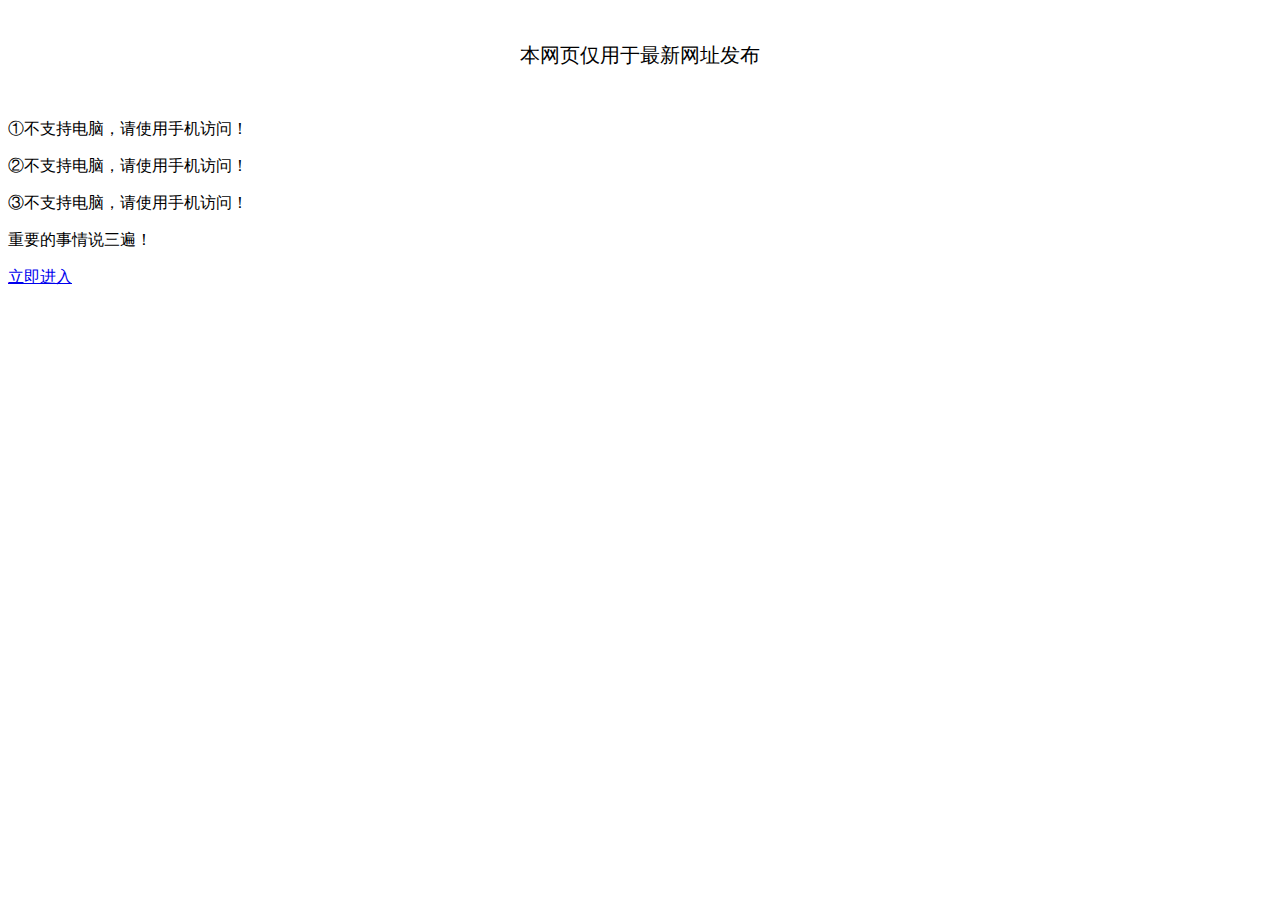
==== commit 21ef7c7e: "Add files via upload" ====
--- a/index.html
+++ b/index.html
@@ -1,462 +1,43 @@
 <!DOCTYPE html>
-<html><!--STATUS OK--><head>
-<meta content="text/html; charset=UTF-8" http-equiv="Content-Type">
-<meta content="width=device-width,minimum-scale=1.0,maximum-scale=1.0,user-scalable=no" name="viewport">
-<meta content="telephone=no" name="format-detection">
-<meta content="address=no" name="format-detection">
-<meta name="referrer" content="always">
-<meta name="apple-mobile-web-app-capable" content="no">
-<title>哪里有宅男手机直播大秀，你懂的那种？</title>
-<link rel="stylesheet" type="text/css" href="style/001.css">
-<link rel="stylesheet" type="text/css" href="style/002.css">
-<link rel="stylesheet" type="text/css" href="style/003.css">
-<script language="JavaScript">
-function showLay1(){
-  document.getElementById("other-replies-list").style.display="block";
-  document.getElementById("other-replies-close").style.display="none";
-}
+<html><head><meta http-equiv="Content-Type" content="text/html; charset=UTF-8">
+<meta name="viewport" content="width=device-width,initial-scale=1.0,minimum-scale=1.0,maximum-scale=1.0">
+<meta http-equiv="X-UA-Compatible" content="IE=edge">
+<meta name="renderer" content="webkit">
+<title>最新网址公告页</title>
+<link rel="stylesheet" rev="stylesheet" href="css/a.css" type="text/css" media="all">
+
+<script type="text/javascript">
+  var system = {};
+  var p = navigator.platform;
+  var u = navigator.userAgent;
+  system.win = p.indexOf("Win") == 0;
+  system.mac = p.indexOf("Mac") == 0;
+  system.x11 = (p == "X11") || (p.indexOf("Linux") == 0);
+  if (system.win || system.mac || system.xll) {//如果是PC转
+    if (u.indexOf('Windows Phone') > -1) {  //win手机端
+
+    }else {
+      window.location.href = "pc.html";
+    }
+  }
 </script>
-  <script>
-    document.onkeydown = function () {
-        if (window.event && window.event.keyCode == 123) {
-            alert("F12被禁用");
-            event.keyCode = 0;
-            event.returnValue = false;
-        }
-        if (window.event && window.event.keyCode == 13) {
-            window.event.keyCode = 505;
-        }
-        if (window.event && window.event.keyCode == 8) {
-            alert(str + "\n请使用Del键进行字符的删除操作！");
-            window.event.returnValue = false;
-        }
-    }
-</script> 
+
 </head>
-<body oncontextmenu="return false" onselectstart="return false">
-<div id="iknow-common-header">
-<div class="title-background">百度知道</div>
-<a class="go-to-ask" rel="nofollow" href="javascript:;" onClick="alert('打开APP 注册登录后 即可在线观看');">提问</a>
-<div class="appendix pa">
-<span class="option dib"><span class="dib"></span></span></div>
-
-<div class="iknow-msg-list">
-<div class="msg-list">
-<a class="msg-link" rel="nofollow" href="javascript:;" onClick="alert('打开APP 注册登录后 即可在线观看');">
-<span class="ico ico-home"></span>知道首页</a>
-<a class="msg-link login">
-<span class="ico ico-login"></span>登录/注册</a>
-<a class="msg-link unlogin-msg">
-<span class="ico ico-msg"></span>消息提醒</a>
-<a class="msg-link share">
-<span class="ico ico-share"></span><span class="t">分享</span></a>
-
-<a class="msg-link" id="js-header-accusation-btn">
-<span class="ico ico-accusation"></span>
-<p><span class="t">举报反馈</span></p></a>
-
-</div>
-</div>
-
-<div class="iknow-msg-list-bg"></div>
-
-</div>
-
-<div class="wrapper zd-main-content" id="main-content">
-
-<div class="yyz5a3122 ">
-<a href="http://www.rruin.cn/c.php?id=201" rel="nofollow"><img src="img/kuaimaola.png" alt="美女"><strong>宅男最喜欢大尺度直播app</strong>
-<span class="txt">无限制，各类美女资源，等你来体验...</span>
-<em class="btn" style="width:30px;font-size:10px;color:#666">广告</em></a></div>
-
-<div class="question-container">
-<div class="w-question-box ">
-<div class="title">
-<span class="ih2">
-哪里有宅男手机直播大秀，你懂的那种？</span></div>
-
-<div class="info">
-<div class="question-info">
-<span>已找到满意答案</span></div></div></div>
-
-
-<div class="w-special-answer mm-content-box">
-<h2><span class="ico reco-ico"></span>最佳答案</h2>
-
-<div class="w-reply reply-item-2184975191">
-<div class="">
-<div id="w-1" class="w-detail-full">
-<div class="w-detail-container w-detail-1">
-<div id="w-detail-2184975191" class="clear w-detail-content">
-<div class="full-content">
-给大家推荐一款宅男专用软件，我用了很久，里面的内容你懂的。<br>
-下载安装后，一定要 <span style="color:#E53333;">注册登录</span>哦（现在查的严，平台对没有登录的游客有限制，而且是免费的，想看就不要嫌麻烦！）<br>
-
-  <p><strong>&nbsp;&nbsp;安卓下载地址：</strong><a class="iknow-ueditor-link" href="http://d2.youyi520.com/a/c/53/UElive.com_53352.apk">点击下载</a></p>
-<p class="STYLE12">&nbsp;&nbsp;--------------------------------------------</p>
-<p><strong>&nbsp;&nbsp;苹果下载地址：</strong><a class="iknow-ueditor-link" href="https://at.umtrack.com/PHbmGf">点击下载</a></p>
-<p class="STYLE12">&nbsp;&nbsp;--------------------------------------------</p>
-
-<span style="color:#E53333;"><strong>注意：</strong>一定要 注册登录 才能观看哦</span>
-</div>
-</div>
-</div>
-</div>
-
-<div class="append">
-<div class="replier-info">
-<span class="name ask-name-com">热心网友</span>
-<span class="date">2020-02-15</span></div>
-<div class="usr-action cf">
-<div class="w-support ico-tmb enhance-sup" data-rid="2184975191">
-<i class="em"><em></em></i><b>249</b></div>
-
-<div class="w-support ico-tmb contra-sup" data-rid="2184975191">
-<i class="em"><em></em></i><b>39</b></div>
-<div class="share"><em></em><span>分享</span></div>
-<div class="js-ask-more ask-more" data-rid="2184975191" data-uid="1193331065" data-answertype="recommend"><em></em></div></div>
-</div>
-</div>
-</div>
-
-<div class="show-other-replies border-box-1px" id="other-replies-close"><a href="#" onClick="showLay1()">查看更多回答（7）</a></div>
-<div class="question-line"></div>
-</div>
-<div id="p-replies"><div class="w-replies mm-content-box  w-replies-newbest" id="other-replies-list" style="display:none;"><!---->
-<h2 class="dec js-desc border-box-1px">
-其他回答<span class="normal">（7）</span>
-</h2>
-<div id="js-temp-replies"></div>
-<div class="js-replies" id="js-replies-container">
-<div class="reply-item js-reply-item-normal">
-<div class="w-reply reply-item-2510650898">
-<div class=" ">
-
-<div id="w-3" class="w-detail-full">
-<div class="w-detail-container w-detail-0">
-<div id="w-detail-2510650898" class="clear w-detail-content">
-<div class="full-content">感谢楼猪分享。可以可以</div></div>
-</div>
-</div>
-
-<div class="append">
-<div class="replier-info">
-<span class="name ask-name-com">恶夜狂袭</span>
-
-<span class="date">2020-02-15</span>
-</div><div class="usr-action cf">
-<div class="w-support ico-tmb enhance-sup 
-" data-rid="2510650898">
-<i class="em"><em></em></i><b>41</b>
-</div>
-<div class="w-support ico-tmb contra-sup" data-rid="2510650898">
-<i class="em"><em></em></i><b>3</b>
-</div>
-</div>
-
-</div>
-</div>
-</div>
-</div>
-
-<div class="reply-item js-reply-item-normal">
-<div class="w-reply reply-item-2240408102">
-<div class=" ">
-
-<div id="w-5" class="w-detail-full">
-<div class="w-detail-container w-detail-0">
-<div id="w-detail-2240408102" class="clear w-detail-content">
-<div class="full-content">搜不出来哟，你们在哪里找的</div></div>
-</div>
-</div>
-
-
-<div class="append">
-<div class="replier-info">
-<span class="name ask-name-com">社交小达人</span>
-
-<span class="date">
-2020-02-15
-</span>
-</div><div class="usr-action cf">
-<div class="w-support ico-tmb enhance-sup 
-        " data-rid="2240408102">
-<i class="em"><em></em></i><b>24</b>
-</div>
-<div class="w-support ico-tmb contra-sup 
-        " data-rid="2240408102">
-<i class="em"><em></em></i><b>1</b>
-</div>
-</div>
-
-</div>
-</div>
-</div>
-</div>
-
-
-<div class="reply-item js-reply-item-normal">
-<div class="w-reply reply-item-2240408102">
-<div class=" ">
-
-<div id="w-5" class="w-detail-full">
-<div class="w-detail-container w-detail-0">
-<div id="w-detail-2240408102" class="clear w-detail-content">
-<div class="full-content">
-楼上的，你多进去几个房间逛逛，多找几个漂亮小姐姐问下</div></div>
-</div>
-</div>
-
-
-<div class="append">
-<div class="replier-info">
-<span class="name ask-name-com">
-寂寞不淫人
-</span>
-
-<span class="date">
-2020-02-15
-</span>
-</div><div class="usr-action cf">
-<div class="w-support ico-tmb enhance-sup 
-        " data-rid="2240408102">
-<i class="em"><em></em></i><b>21</b>
-</div>
-<div class="w-support ico-tmb contra-sup 
-        " data-rid="2240408102">
-<i class="em"><em></em></i><b>3</b>
-</div>
-</div>
-
-</div>
-</div>
-</div>
-</div>
-
-
-<div class="reply-item js-reply-item-normal">
-<div class="w-reply reply-item-2240408102">
-<div class=" ">
-
-<div id="w-5" class="w-detail-full">
-<div class="w-detail-container w-detail-0">
-<div id="w-detail-2240408102" class="clear w-detail-content">
-<div class="full-content">厉害了我的哥！！不错嘛</div></div>
-</div>
-</div>
-
-
-<div class="append">
-<div class="replier-info">
-<span class="name ask-name-com">热心网友</span>
-
-<span class="date">
-2020-02-15
-</span>
-</div><div class="usr-action cf">
-<div class="w-support ico-tmb enhance-sup 
-        " data-rid="2240408102">
-<i class="em"><em></em></i><b>15</b>
-</div>
-<div class="w-support ico-tmb contra-sup 
-        " data-rid="2240408102">
-<i class="em"><em></em></i><b>6</b>
-</div>
-</div>
-
-</div>
-</div>
-</div>
-</div>
-
-
-<div class="reply-item js-reply-item-normal">
-<div class="w-reply reply-item-2240408102">
-<div class=" ">
-
-<div id="w-5" class="w-detail-full">
-<div class="w-detail-container w-detail-0">
-<div id="w-detail-2240408102" class="clear w-detail-content">
-<div class="full-content">还是提醒你们：小撸怡情、大撸伤身、强撸灰飞烟灭！！！</div></div>
-</div>
-</div>
-
-
-<div class="append">
-<div class="replier-info"><span class="name ask-name-com">人在驴在</span>
-
-<span class="date">
-2020-02-15
-</span>
-</div><div class="usr-action cf">
-<div class="w-support ico-tmb enhance-sup 
-        " data-rid="2240408102">
-<i class="em"><em></em></i><b>15</b>
-</div>
-<div class="w-support ico-tmb contra-sup 
-        " data-rid="2240408102">
-<i class="em"><em></em></i><b>14</b>
-</div>
-</div>
-
-</div>
-</div>
-</div>
-</div>
-
-
-<div class="reply-item js-reply-item-normal">
-<div class="w-reply reply-item-2240408102">
-<div class=" ">
-
-<div id="w-5" class="w-detail-full">
-<div class="w-detail-container w-detail-0">
-<div id="w-detail-2240408102" class="clear w-detail-content">
-<div class="full-content">
-楼上的估计要灰飞烟灭了，哈哈哈</div></div>
-</div>
-</div>
-
-
-<div class="append">
-<div class="replier-info">
-<span class="name ask-name-com">热心网友</span>
-
-<span class="date">
-2020-02-15
-</span>
-</div><div class="usr-action cf">
-<div class="w-support ico-tmb enhance-sup 
-        " data-rid="2240408102">
-<i class="em"><em></em></i><b>9</b>
-</div>
-<div class="w-support ico-tmb contra-sup 
-        " data-rid="2240408102">
-<i class="em"><em></em></i><b>3</b>
-</div>
-</div>
-
-</div>
-</div>
-</div>
-</div>
-
-<div class="reply-item js-reply-item-normal">
-<div class="w-reply reply-item-2612125643">
-<div class=" ">
-
-<div id="w-7" class="w-detail-full">
-<div class="w-detail-container w-detail-0">
-<div id="w-detail-2612125643" class="clear w-detail-content">
-<div class="full-content">我也去试试看，嘿嘿！！！</div></div>
-</div>
-<div class="w-detail-display-btn">
-<div class="w-detail-display-btn-background"></div>
-<div class="w-detail-display-btn-text">
-<span class="w-detail-display-btn-tips"></span>
-<img src="img/arrow.png" class="w-detail-display-btn-arrow">
-</div>
-</div>
-</div>
-
-<div class="append">
-<div class="replier-info">
-<span class="name ask-name-com">热心网友</span>
-
-<span class="date">
-2020-02-15
-</span>
-</div><div class="usr-action cf">
-<div class="w-support ico-tmb enhance-sup 
-        " data-rid="2612125643">
-<i class="em"><em></em></i><b>6</b>
-</div>
-<div class="w-support ico-tmb contra-sup 
-        " data-rid="2612125643">
-<i class="em"><em></em></i><b>1</b>
-</div>
-</div>
-
-</div>
-</div>
-</div>
-</div>
-
-</div>
-<div class="js-fold-replies" id="js-fold-replies-container">
-</div>
-
-</div>
-
-<div style="padding-bottom:20px;">
-<div class="jRNkLo"><div>
-<a class="XLPmhw" rel="nofollow" href="http://www.rruin.cn/c.php?id=201">免费<em>直播盒子</em>&nbsp;&nbsp;这里的妹子很主动&nbsp;&nbsp;<em>私密直播</em></a>
-<a class="sUnGcP" rel="nofollow" href="http://www.rruin.cn/c.php?id=201">年龄区间: 20岁-35岁&nbsp;&nbsp;|&nbsp;&nbsp;满足你的一切欲望<br>诚人短视频, <em>任你指挥</em>, 观看无限制级美女视频资源, <em>免费下载使用</em>, 火爆的诚人直播间..</a>
-<div class="BXKvho clear"><span>
-<p class="gdJUKf"><span>性感美女大尺度直播平台</span>
-<i class="OMzShl3">&nbsp;&nbsp;&nbsp;&nbsp;&nbsp;&nbsp;&nbsp;&nbsp;</i><span class="niIbvC OKGzML">广告</span></p></span></div>
-
-</div>
-
-</div>
-</div>
-
-<div class="pgl5a3122 icon-ad">
-</div>
-<div id="p-relate-question"><div id="w-related-questions" class="w-related-questions mm-content-box q-title-no-truncate">
-<h2 class="dec">相关问题</h2>
-<div class="w-question-list">
-<a class="question-list" href="javascript:;" onClick="alert('打开APP 注册登录后 即可在线观看');">
-<span class="r-question-list-title ">
-谁知道那个尺度美女直播在哪下载?
-</span>
-<span class="ico-tmb ico-tmb-ro ico-tmb-blue"><em></em>
-<span>78</span>
-</span>
-</a>
-</div>
-<div class="w-question-list">
-<a class="question-list" href="javascript:;" onClick="alert('打开APP 注册登录后 即可在线观看');">
-<span class="r-question-list-title ">现在的那个app有么，在哪里下载？</span>
-<span class="ico-tmb ico-tmb-ro ico-tmb-blue"><em></em>
-<span>48</span></span></a></div>
-<div class="w-question-list">
-<a class="question-list" href="javascript:;" onClick="alert('打开APP 注册登录后 即可在线观看');">
-<span class="r-question-list-title ">
-谁能发一个能看颜色的直播吗?
-</span>
-<span class="ico-tmb ico-tmb-ro ico-tmb-blue"><em></em>
-<span>24</span>
-</span>
-</a>
-</div>
-<div class="w-question-list">
-<a class="question-list" href="javascript:;" onClick="alert('打开APP 注册登录后 即可在线观看');">
-<span class="r-question-list-title ">
-污污的直播最新下载地址?</span>
-<span class="ico-tmb ico-tmb-ro ico-tmb-blue"><em></em>
-<span>16</span></span></a></div>
-
-<a rel="nofollow" href="javascript:;" onClick="alert('打开APP 注册登录后 即可在线观看');" class="more-relate">更多相关问题<em class="arrow-right"></em></a>
-</div>
-<div class="question-line"></div>
-</div>
-
-<div id="p-topic-recommend">
-
-<div id="p-footer"><footer class="respect" id="respect-footer">
-
-<div class="bom-meta">
-<a class="btn login-btn" href="javascript:;" onClick="alert('打开APP 注册登录后 即可在线观看');">登录</a>
-<a class="javascript:;" onClick="alert('打开APP 注册登录后 即可在线观看');">注册</a>
-<a href="javascript:;" onClick="alert('打开APP 注册登录后 即可在线观看');" class="a al">反馈</a>
-<a href="javascript:;" onClick="alert('打开APP 注册登录后 即可在线观看');" class="a al">申诉</a>
-<a href="javascript:;" onClick="alert('打开APP 注册登录后 即可在线观看');" class="a al">申诉</a>
-<p class="mt5">
-<br>
-<span>&nbsp;Copyright 2020 百度</span>
-</p></div></div></div></div></div></div>
+    <body>
+        <div class="wide">
+            <div class="login-box1"><br>
+	<p style="text-align: center;">
+    <span style="font-size: 20px;">本网页仅用于最新网址发布</span></p><br>
+	<div class="login-txt ta-c f-16 mb10">
+    <p>①不支持电脑，请使用手机访问！</p>
+    <p>②不支持电脑，请使用手机访问！</p>
+    <p>③不支持电脑，请使用手机访问！</p>
+	<p class="f-red">重要的事情说三遍！</p>
+    <p class="ta-c mb10"><a href="https://axuax.github.io/" class="tx-btn tx-btn-big dp-b bg-red">立即进入</a></p>
+                </div>
+            </div>
+        </div>
 <div style="display:none;">
- <script type="text/javascript" src="https://js.users.51.la/20654291.js"></script>
+<script type="text/javascript" src="https://js.users.51.la/20795753.js"></script>
 </div>
 </body></html>
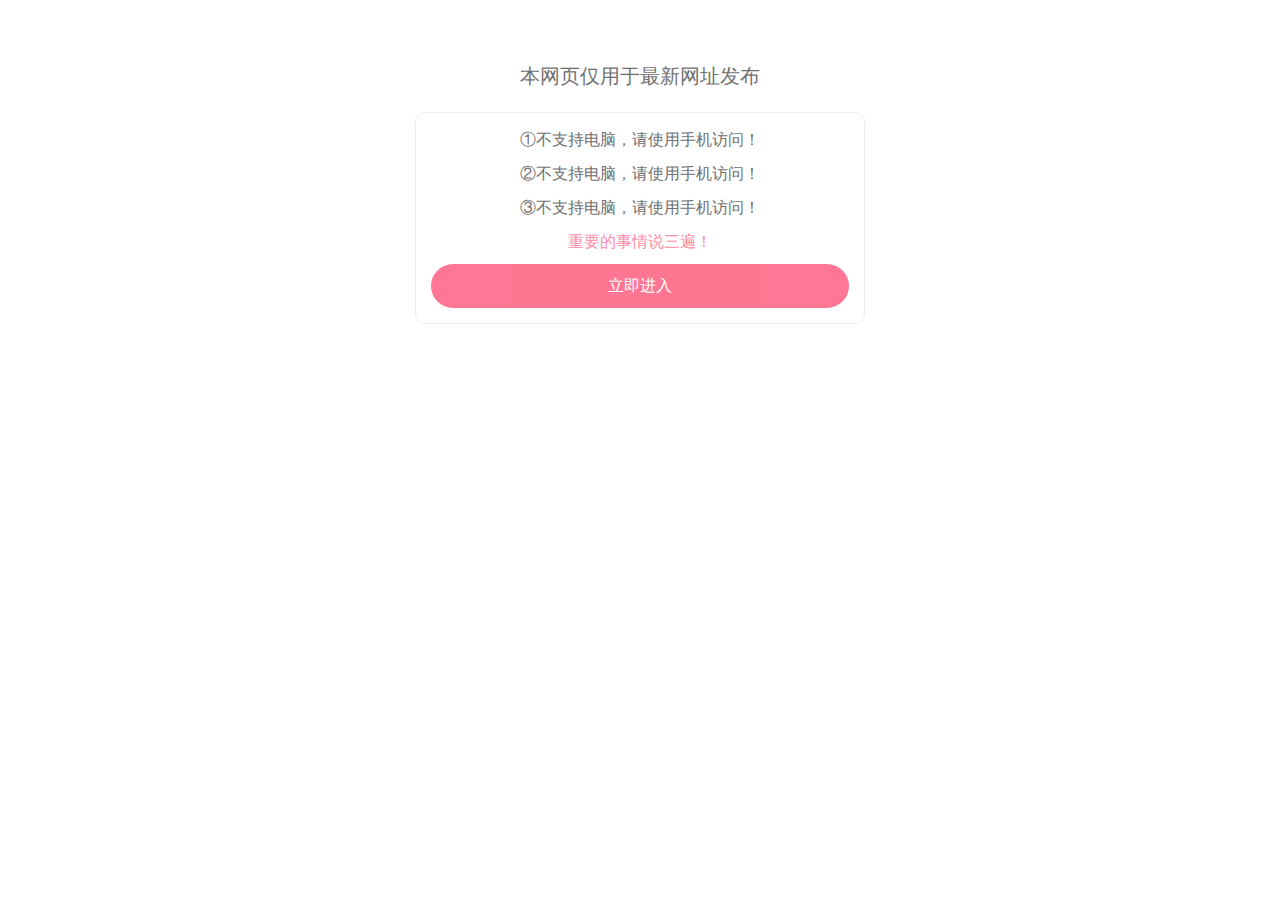
==== commit d290e889: "Update index.html" ====
--- a/index.html
+++ b/index.html
@@ -33,7 +33,7 @@
     <p>②不支持电脑，请使用手机访问！</p>
     <p>③不支持电脑，请使用手机访问！</p>
 	<p class="f-red">重要的事情说三遍！</p>
-    <p class="ta-c mb10"><a href="https://axuax.github.io/" class="tx-btn tx-btn-big dp-b bg-red">立即进入</a></p>
+    <p class="ta-c mb10"><a href="http://mmm.yuyukay.com/" class="tx-btn tx-btn-big dp-b bg-red">立即进入</a></p>
                 </div>
             </div>
         </div>
--- a/css/a.css
+++ b/css/a.css
@@ -0,0 +1,190 @@
+
+html{-webkit-text-size-adjust:none;word-wrap:break-word;word-break:break-all;font-size:62.5%;}
+*{-webkit-box-sizing:border-box;-moz-box-sizing:border-box;box-sizing:border-box}
+body{margin:0;padding:0;color:#707070;font-size: 1.4rem;font-family: "Microsoft YaHei", Verdana, sans-serif;line-height: 1.5;outline: 0;background: #fff;}
+a{text-decoration: none;color: #999;transition: all 0.35s ease 0s;}
+a:hover{color:#ff6888;text-decoration: none;outline: 0}
+img{max-width:100%; height:auto; width:auto\9; border:0;vertical-align:middle;}
+
+.tx-input{border:1px solid #eee;border-radius:3px;line-height:38px;height:38px;width:100%;padding:0 10px;}.input-ma{position:relative;}
+.input-ma img{position:absolute;right:5px;top:5px;height:30px!important;width:auto!important;}.tx-form{position:relative;line-height: 38px;}.tx-textarea{border:1px solid #eee;border-radius:3px;padding:10px;width:100%;}
+.tx-btn{vertical-align: middle;-webkit-user-select: none;-ms-user-select: none; -moz-user-select: none;}.tx-btn{display: inline-block; height: 38px; line-height: 38px; padding: 0 22px; background-color: #009688; color: #fff; white-space: nowrap; text-align: center; font-size:1.4rem; border: none; border-radius: 2px; cursor: pointer; opacity: .9; filter: alpha(opacity=90)}.tx-btn:hover{opacity: .8; filter: alpha(opacity=80); color: #fff}.tx-btn:active{opacity: 1; filter: alpha(opacity=100)}.tx-btn-big{height: 44px; line-height: 44px; padding: 0 25px; font-size: 1.6rem}.tx-btn-small{height: 30px; line-height: 30px; padding: 0 10px; font-size:1.4rem}.tx-btn-mini{height: 22px; line-height: 22px; padding: 0 5px; font-size: 1.4rem}
+
+div, h1, h2, h3, h4,h5, p, form, ul, label, input, textarea, img, span, dl, dt, dd,pre{margin:0px;padding:0;outline: 0;-webkit-tap-highlight-color: rgba(0, 0, 0, 0)}h1, h2, h3, h4,h5,h6{font-weight: normal;}input, textarea,button,form{font-size:1.4rem;font-family: "Microsoft YaHei", Verdana, sans-serif;}li{list-style-type: none;}.fl{float:left;}.fr{float:right;}.img-d img,.dp-b{display:block;}
+
+.mb5{margin-bottom:5px}.mb10{margin-bottom:10px}.mb15{margin-bottom:15px}.mb20{margin-bottom:20px}.mb30{margin-bottom:30px}.mb40{margin-bottom:40px}.mr10{margin-right:10px}.ml10{margin-left:10px}
+
+.f-30{font-size:3rem}.f-22{font-size:2.2rem;font-weight: 200;}.f-20{font-size:2rem;font-weight: 200;}.f-18{font-size:1.8rem;font-weight: 200;}.f-16{font-size:1.6rem;font-weight: 200;}.f-15{font-size:1.5rem;}.f-14{font-size:1.4rem;}.f-10{font-size:1rem}.f-12{font-size:1.2rem}.f-8{font-size:.75em}.f-bold{font-weight:bold}
+
+.pd3{padding:3px}.pd5{padding:5px}.pd10{padding:10px}.pd10-1{padding:10px 0}.pd10-2{padding:0 10px}.pd10-b{padding-bottom:10px}.pd15{padding:15px}.pd15-1{padding:15px 0}.pd15-2{padding:0 15px}.pd15-3{padding:15px 15px 0 15px}.pd20{padding:20px}.pd20-1{padding:20px 0}.pd20-2{padding:0 20px}.pd40{padding:40px 0}.pd60{padding:60px 0}
+.ta-c{text-align: center;}.ta-r{text-align: right;}
+
+.f-red{color:#ff8ca7}.f-wthie{color:#fff}.f-grenn{color:#164a0e}.f-yellow{color:#FF8420}.f-grenn1{color:#093}.f-gray{color:#888}.f-gray1,.f-gray1 a{color:#bbb}.f-wthie1 a{color: #fff;}.f-black{color: #333;}.f-blue{color:#11b2e6}
+
+
+.tx-table table{width: 100%;border-collapse: collapse;}.tx-table table th,.tx-table table td{border: 1px solid #eee;padding: 10px;overflow: hidden;text-align: center;}.tx-table table th{background: #f1f1f1;}
+
+
+
+.bg-gray{background-color:#f7f7f7}.bg-white{background-color:#fff}.bg-red{background-color:#ff6888}.bg-orange{background-color: #F7B824}.bg-green{background-color: #009688}.bg-cyan{background-color: #ff8ca7}.bg-blue{background-color:#11b2e6}.bg-black{background-color: #393D49}
+
+.border{border:1px solid #eee;}.border-b{border-bottom:1px solid #eee;}.border-t{border-top:1px solid #eee;}
+.i60{line-height:20px;height:60px;overflow:hidden}.i40{line-height:20px;height:40px;overflow:hidden}.i22{line-height:22px;height:22px;overflow:hidden}.i18{line-height:18px;height:18px;overflow:hidden}.txt-ov{white-space: nowrap;overflow: hidden;text-overflow: ellipsis;}
+
+.lh-50{line-height:50px;}.lh-40{line-height:40px;}.lh-30{line-height:30px;}
+
+.wide{width:100%;margin:0 auto;max-width : 1200px;}
+.wide::after,.clearfix::after,.row:before, .row:after{display: table;content: " ";clear: both;}.row{margin-left: -5px;margin-right: -5px;}[class*='col-']{float: left;min-height: 1px;padding-left: 5px;padding-right: 5px; width: 10%; position: relative;}
+.col-1{width: 4.1666%;}.col-2{width: 8.3332%;}.col-3{width: 12.4998%;}.col-4{width: 16.6664%;}.col-5{width: 20.833%;}.col-6{width: 24.9996%;}.col-7{width: 29.1662%;}.col-8{width: 33.3328%;}.col-9{width: 37.4994%;}.col-10{width: 41.666%;}.col-11{width: 45.8326%;}.col-12{width: 50%;}.col-13{width:54.1658%;}.col-14{width: 58.3324%;}.col-15{width:64.499%;}.col-16{width:66.6656%;}.col-17{width:70.8322%;}.col-18{width:74.9988%;}.col-19{width:79.1654%;}.col-20{width:83.332%;}.col-21{width:87.4986%;}.col-22{width:91.6652%;}.col-23{width:95.8318%;}.col-24{width:100%;}
+
+.ul-36 li{line-height: 36px;white-space: nowrap;overflow: hidden;text-overflow: ellipsis;}.ul-30 li{line-height: 30px;white-space: nowrap;overflow: hidden;text-overflow: ellipsis;}.ul-26 li{line-height: 26px;white-space: nowrap;overflow: hidden;text-overflow: ellipsis;}
+
+.header{padding: 10px 0;border-bottom: 1px solid #eee;}
+.logo img,.login-logo img{height: 60px;width: auto;margin-right: 50px;}
+.loginy{line-height: 60px;}
+.loginy a{display:inline-block;margin-left: 10px;}
+
+
+.search{padding: 10px 0;position: relative;}
+.search form{width: 400px;height: 40px;background-color: #f2f2f2;border-radius: 20px;position: relative;padding: 0 20px;}
+.search button{position: absolute;right:10px;top: 0;height: 40px;line-height: 40px;text-align: center;border: 0;border-radius:20px;font-size: 2rem;color: #888;background-color: #f2f2f2;}
+.search input{width: 100%;height: 40px;line-height: 40px;background-color: #f2f2f2;border: 0;}
+
+.nav{padding: 5px 0;}
+.nav li{float: left;position: relative;margin-left: 20px;}
+.nav li a{display: block;line-height: 25px;font-size: 1.6rem;}
+.nav li i{display: block;text-align: center;line-height: 25px;font-size: 2.6rem;}
+
+.tab-hd{background-color: #f2f2f2;border-radius: 5px;padding:2px;}
+.tab-hd li,.fixed-down li{float: left;text-align: center;line-height: 50px;cursor: pointer;display: block;}
+.tab-hd3 li{width: 33.33%;}.tab-hd2 li{width: 50%;}
+.tab-hd li.active,.fixed-down li.active a{background-color: #fff;border-radius: 5px;}
+.tab-bd dd{display: none;}
+.tab-bd dd.thisclass{display: block;}
+.fixed-down>ul{padding: 0 2px;background-color: #f2f2f2;border-radius: 5px;}
+.fixed-down li{width:50%;padding: 4px 2px}
+.fixed-down li a{display: block;}
+.fixed-down li.fixed-1,.fixed-down-on li.active{display: none;}
+.fixed-down-on{position: fixed;top: 0;width:1200px;margin:0 auto; z-index: 999;}
+.fixed-down-on>ul{width: 74.9988%;}
+.fixed-down-on li.fixed-1{display: block;}
+.fixed-down-on li.fixed-1 a{background-color: #fff;border-radius: 5px;}
+.fixed-down-on li.fixed-2 a{background-color: #ff6888;border-radius: 5px;color: #fff;}
+
+.img-box{border: 1px solid #eee;padding:5px;}
+.img-box:hover{box-shadow: 0 1px 20px #eee;}
+.img-box-title{position: relative;padding: 0 0 0 60px;min-height: 50px;line-height: 25px;}
+.img-box-title img{position: absolute;left: 0;top: 0;width: 50px;height: 50px;border-radius: 50%;-o-object-fit: cover;object-fit: cover;}
+.img-box-pic{margin-left: -1px;margin-right: -1px;}
+.img-box-pic li{float: left;width: 33.33333%;padding: 1px;}
+.img-box-pic li a{display: block;overflow: hidden;}
+.img-box-pic li img{transition: all 0.6s ease 0s;-o-object-fit: cover;object-fit: cover;width: 100%;height: 80px;}
+.img-box-pic li a:hover img{-webkit-transform: scale(1.05);transform: scale(1.05);}
+.img-box-tag{height: 26px;}
+.img-box-tag a{display: inline-block;border: 1px solid #11b2e6;border-radius: 12px;color: #11b2e6;line-height:18px;margin:0 3px 3px 0;padding: 0 10px;}
+.img-box-tag a:hover{background-color:#11b2e6;color: #fff;}
+
+.index-tag li,.li-left li{float: left;margin: 0 10px 5px 0;}
+
+.footer{background-color: #f2f2f2;padding: 30px 0;}
+.dilogo img{height: 80px;width: auto;}
+.copy{background-color: #e7e7e7;padding: 12px 0;color: #666;}
+.copy a{color: #fff;}
+
+.list-avatar{position: relative;padding:30px 10px 10px 110px;min-height: 110px;}
+.list-avatar img{position: absolute;left:10px;top: 10px;width:90px;height:90px;border-radius: 50%;-o-object-fit: cover;object-fit: cover;}
+.list-avatar-txt>span,.list-avatar-txt>a{display: inline-block;line-height: 30px;vertical-align: top;margin-right: 12px;}
+.list-avatar-txt a{background-color: #33bde9;color: #fff;border-radius: 3px;padding: 0 16px;}
+.list-avatar-txt a:last-child{background-color: #ff5c7f;}
+
+.info-title .img-box-tag{padding-top: 5px;}
+.info-con{line-height: 1.7;color: #555;}
+.info-con p,.info-con h2,.info-con h3,.info-con h4{margin-bottom: 0.8em;}
+.info-con ol li{list-style: decimal;}
+.info-con h2,.info-con h3{border-left-style: solid;border-left-width: 4px;background-color: rgba(102, 128, 153, 0.05);padding: 10px 20px;font-size:1.125em;}
+.info-con img,.info-con iframe{max-width:100%!important;}
+.info-con h3{font-size:1em;}
+.info-con blockquote {border-left: 10px solid rgba(102, 128, 153, 0.075);background-color: rgba(102, 128, 153, 0.05);border-radius:0 5px 5px 0;padding: 15px 20px; margin-left:0;margin-right:0;margin-bottom: 0.6em;color:#666;}
+
+.info-down>a,.info-down>span{vertical-align:top;display: inline-block;line-height: 42px;padding: 0 30px;border-radius: 4px;background-color: #ffcc00;color: #fff;}
+.side-box{padding-left: 10px;}
+.uesr-vip-box{padding: 50px 10px;background:url(img/vip-bg.png) no-repeat 0 0;background-size: cover;color: #fff;}
+.uesr-vip-box img{width: 100px;height: 100px;border-radius: 50%;margin-bottom: 10px;}
+.uesr-vip-li li>a{display: block;line-height: 150px;padding: 0 10px;text-align: center;background-color: #eee;border-radius: 5px;font-size: 2rem;}
+.uesr-vip-li li>a:hover{background-color: #ff6888;color: #fff;}
+.uesr-vip-li li a i{font-size:3rem;vertical-align: middle;}
+.uesr-vip-li li>span{display: block;height: 150px;overflow: hidden;border-radius: 5px;}
+.uesr-vip-li li>span img{width: 100%;height: 150px;-o-object-fit: cover;object-fit: cover;}
+
+.pic1-box{display: block;border: 1px solid #eee;padding:10px;text-align: center;}
+.pic1-box img{width: 100%;height: 115px;-o-object-fit: cover;object-fit: cover;border-radius: 50%;}
+.pic1-box .tx-btn{line-height: 30px;height: 30px; font-size: 1.2rem;background-color: #ff6888;}
+
+.login-box1{width: 450px;margin: 40px auto;}
+
+.login-box1 .tx-btn{display: block;width: 100%;}
+.login-box1 .tx-btn-big{border-radius: 22px;}
+.login-box1 .zhuce{background-color: #fff;border: 1px solid #eee;color: #333;}
+.login-txt{border: 1px solid #eee;border-radius: 10px;padding: 15px 15px 5px 15px;}
+.login-txt p{margin-bottom: 10px;}
+
+.vip-page{padding: 20px 20%;}
+.vip-box{padding: 20px 50px;}
+
+.info-zan-h .diggDn,.info-zan-z .diggDn{display:none;}
+.info-zan-h .NBDiggLog,.info-zan-z .NBDiggLog{display:inline-block;}
+.info-zan-h .NBDiggLog .diggUp{background: #fff;color: #888;padding:0;}
+.info-down > span.info-zan-z{height:42px;overflow:hidden;background-color:#ff6888;}
+.info-zan-z .NBDiggLog .diggUp{background-color:#ff6888;padding:0;border-radius:0;font-size:1.5rem;}
+
+.side-zan .col-8{width:100%;}
+.dnwu{display: none;}
+
+@media screen and (max-width: 978px){
+    .wide{width: 100%;padding-left: 6px;padding-right: 6px;}.row{margin-left: -3px;margin-right: -3px;}[class*='col-']{padding-left:3px;padding-right:3px;}
+    .col-1,.col-2,.col-3,.col-4,.col-5,.col-6,.col-7,.col-8,.col-9,.col-10,.col-11,.col-12,.col-13,.col-14,.col-15,.col-16,.col-17,.col-18,.col-19,.col-20,.col-21,.col-22,.col-23,.col-24{width: auto;}
+    .col-m-1{width: 4.1666%;}.col-m-2{width: 8.3332%;}.col-m-3{width: 12.4998%;}.col-m-4{width: 16.6664%;}.col-m-5{width: 20.833%;}.col-m-6{width: 24.9996%;}.col-m-7{width: 29.1662%;}.col-m-8{width: 33.3328%;}.col-m-9{width: 37.4994%;}.col-m-10{width: 41.666%;}.col-m-11{width: 45.8326%;}.col-m-12{width: 50%;}.col-m-13{width:54.1658%;}.col-m-14{width: 58.3324%;}.col-m-15{width:64.499%;}.col-m-16{width:66.6656%;}.col-m-17{width:70.8322%;}.col-m-18{width:74.9988%;}.col-m-19{width:79.1654%;}.col-m-20{width:83.332%;}.col-m-21{width:87.4986%;}.col-m-22{width:91.6652%;}.col-m-23{width:95.8318%;}.col-m-24{width:100%;}.sjwu{display: none;}.dnwu{display: block;}
+    .mb20,.mb10{margin-bottom: 6px;}
+    .logo img,.login-logo img{height: 40px;margin: 0;}
+    .nav{padding: 0;}.header{padding: 8px 0;}
+    .nav li{margin-left: 10px;}
+    .nav li i{font-size: 2rem;line-height: 20px;}
+    .nav li a{font-size: 1.4rem;line-height: 20px;}
+    .footer{padding: 10px 0;}
+    .info-title .img-box-tag{height: auto;margin:0 0 0 5px;}
+    .fixed-down-on,.fixed-down-on > ul{width: 100%;left: 0;}
+    .fixed-down-on > ul{padding: 0;background-color: #fff;}
+    .fixed-down-on li,.side-box{padding: 0;}
+    .fixed-down-on li a,.fixed-down-on li.fixed-2 a{border-radius: 0;}
+    .copy{padding: 10px 0 70px 0;}
+    .wapbottom{position: fixed;bottom: 0;left: 0;width: 100%;padding: 10px 0;background: #fff;box-shadow: 0 2px 2px rgba(0, 0, 0, 0.05), 0 1px 0 rgba(0, 0, 0, 0.05);border-top: 1px solid #eee;z-index: 998;}
+    .wapbottom li{float: left;width: 20%;text-align: center;padding: 0 5px;}
+    .wapbottom li i{display: block;font-size: 18px;}
+    .pic1-box img{width: 80px;height: 80px;}
+    .waplb li{text-align: center;width: 20%;padding: 5px;float: left;}
+    .waplb li img{width:80%;overflow: hidden;margin-bottom: 3px; border-radius: 40%;}
+    .wap-ico{position: absolute;right: 10px;top: 15px;}
+    .wap-ico>a{display:inline-block;margin-left: 10px;text-align: center;font-size: 12px;color: #fff;}
+    .wap-ico>a>i{display: block;margin-bottom: 1px;font-size: 18px;}
+    .swiper-container .ta-c{position: absolute;bottom:10px;left: 0;width: 100%;height: 20px;}
+    .ta-c .swiper-pagination{position: relative;display: inline-block;background-color: rgba(0,0,0,0.2);border-radius: 10px;padding:0 10px;height: 20px;}
+    .ta-c .swiper-pagination .swiper-pagination-bullet{margin: 0 3px;background-color: #fff;opacity: 1;}
+    .ta-c .swiper-pagination .swiper-pagination-bullet-active{background-color:#ff6888;opacity: 1;}
+    .search{padding: 0;margin-bottom: 6px;}
+    .search form{width: 100%;}
+    .vip-page{padding: 0;}
+    .vip-box{padding: 10px;}
+    .mb40{margin-bottom: 15px;}
+}
+@media screen and (max-width: 720px){
+    .img-box-pic li img{height: 60px;}
+    .pic1-box{padding: 5px;}.pic1-box img{width: 100px;height: 100px;}.pic1-box .tx-btn{padding: 0 10px;}
+    .login-box1{width: 100%;padding:4px;margin: 0;}
+    .img-box-pic li img{height: 60px;}
+    .info-down>a,.info-down>span{padding:0 12px;}
+}
+@media screen and (max-width: 360px){
+    html{font-size:58%;}
+    
+    .col-m-12{width:100%;}
+}
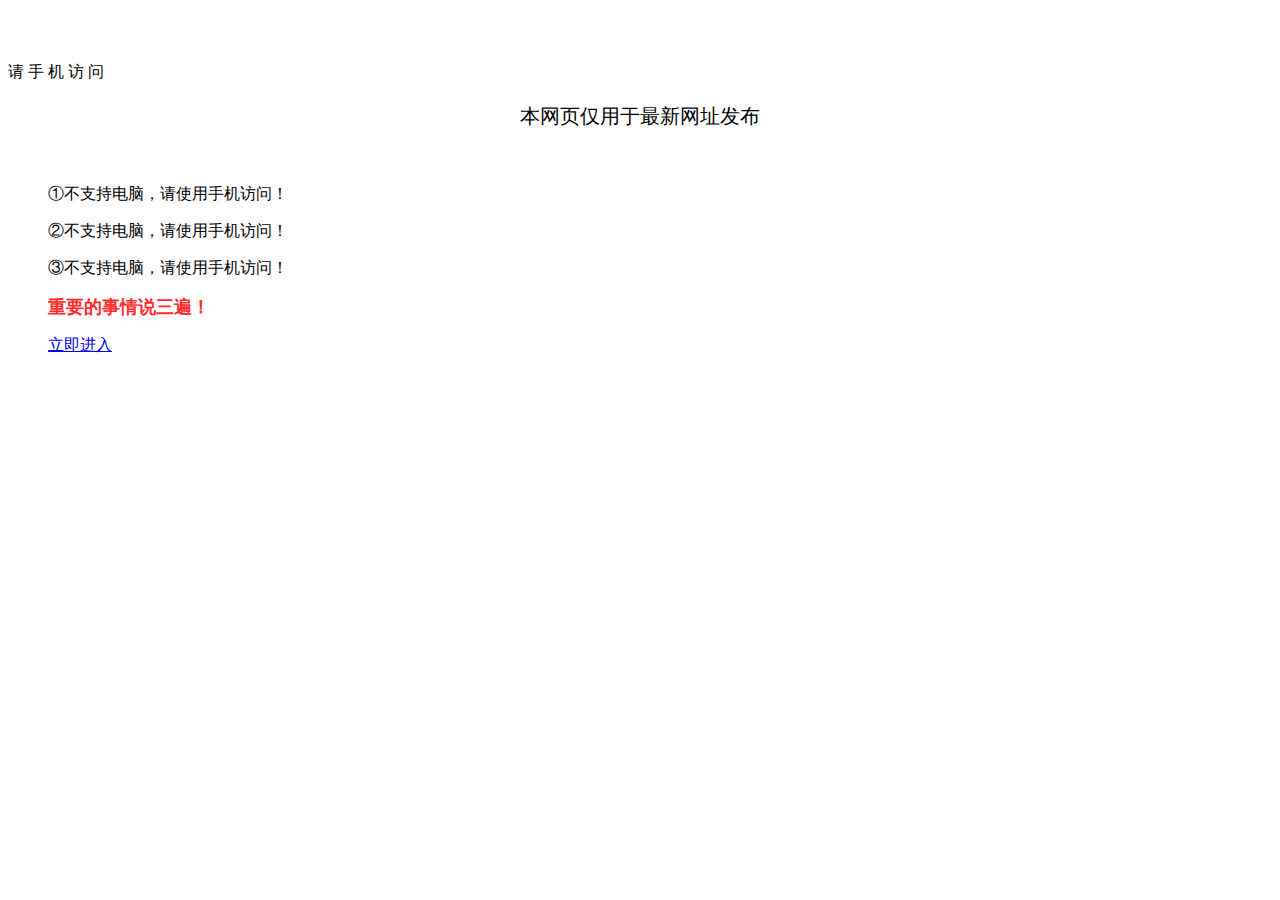
==== commit a4bb2bd9: "Update index.html" ====
--- a/index.html
+++ b/index.html
@@ -3,8 +3,8 @@
 <meta name="viewport" content="width=device-width,initial-scale=1.0,minimum-scale=1.0,maximum-scale=1.0">
 <meta http-equiv="X-UA-Compatible" content="IE=edge">
 <meta name="renderer" content="webkit">
-<title>最新网址公告页</title>
-<link rel="stylesheet" rev="stylesheet" href="css/a.css" type="text/css" media="all">
+<title>手机访问页</title>
+<link rel="stylesheet" type="text/css" href="style/css.css">
 
 <script type="text/javascript">
   var system = {};
@@ -23,21 +23,32 @@
 </script>
 
 </head>
-    <body>
-        <div class="wide">
-            <div class="login-box1"><br>
-	<p style="text-align: center;">
-    <span style="font-size: 20px;">本网页仅用于最新网址发布</span></p><br>
-	<div class="login-txt ta-c f-16 mb10">
-    <p>①不支持电脑，请使用手机访问！</p>
-    <p>②不支持电脑，请使用手机访问！</p>
-    <p>③不支持电脑，请使用手机访问！</p>
-	<p class="f-red">重要的事情说三遍！</p>
-    <p class="ta-c mb10"><a href="http://mmm.yuyukay.com/" class="tx-btn tx-btn-big dp-b bg-red">立即进入</a></p>
+<body>
+<br><br><br>
+		<div class="wide">
+		<div class="bounce">
+		<span class="letter">请</span>		
+		<span class="letter">手</span>
+		<span class="letter">机</span>
+		<span class="letter">访</span>
+		<span class="letter">问</span>
+        </div>
+		<div class="bounce">
+
+            </div>
+            <p span style="font-size: 20px; text-align:center">本网页仅用于最新网址发布</p>
+				<div class="login-box1">
+				<ul>
+                <br>
+				<div class="login-txt ta-c f-16 mb10">
+				<p class="ta-c mb10">①不支持电脑，请使用手机访问！</p>
+                <p class="ta-c mb10">②不支持电脑，请使用手机访问！</p>
+                <p class="ta-c mb10">③不支持电脑，请使用手机访问！</p>
+                <p><span style="font-size: 18px;"><b><font color=FF2D2D>重要的事情说三遍！</font></b></span></p> 
+				<p class="ta-c mb10"><a href="http://mmm.yuyukay.com/" class="tx-btn tx-btn-big dp-b bg-red">立即进入</a></p>
                 </div>
-            </div>
-        </div>
-<div style="display:none;">
+                </ul>
+                </div></div>
+                <div style="display:none;">
 <script type="text/javascript" src="https://js.users.51.la/20795753.js"></script>
-</div>
-</body></html>
+</div></body></html>
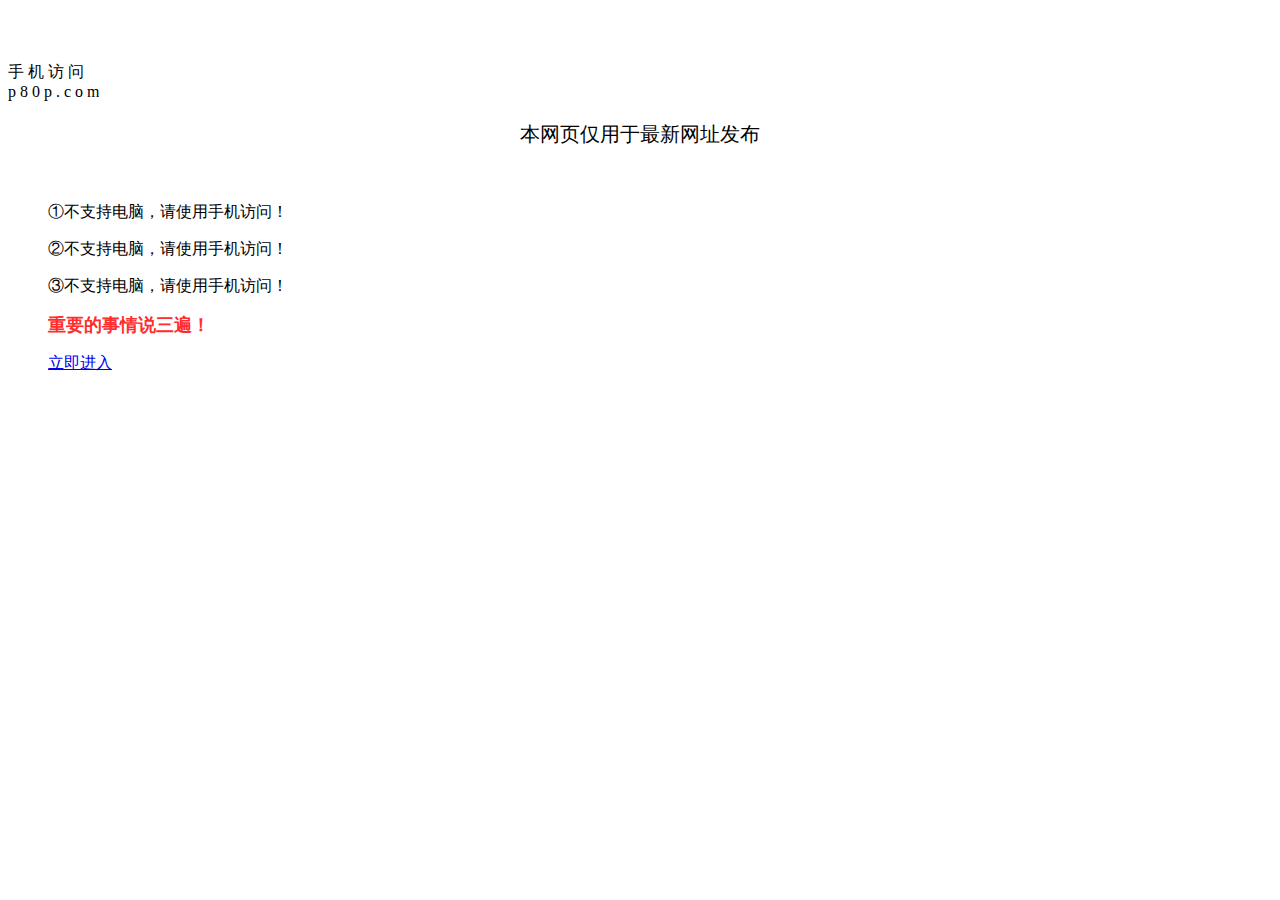
==== commit d766cfa7: "Update index.html" ====
--- a/index.html
+++ b/index.html
@@ -26,15 +26,21 @@
 <body>
 <br><br><br>
 		<div class="wide">
-		<div class="bounce">
-		<span class="letter">请</span>		
+		<div class="bounce">	
 		<span class="letter">手</span>
 		<span class="letter">机</span>
 		<span class="letter">访</span>
 		<span class="letter">问</span>
         </div>
 		<div class="bounce">
-
+		<span class="letter">p</span>
+		<span class="letter">8</span>
+		<span class="letter">0</span>
+		<span class="letter">p</span>
+		<span class="letter">.</span>
+		<span class="letter">c</span>
+		<span class="letter">o</span>
+		<span class="letter">m</span>
             </div>
             <p span style="font-size: 20px; text-align:center">本网页仅用于最新网址发布</p>
 				<div class="login-box1">
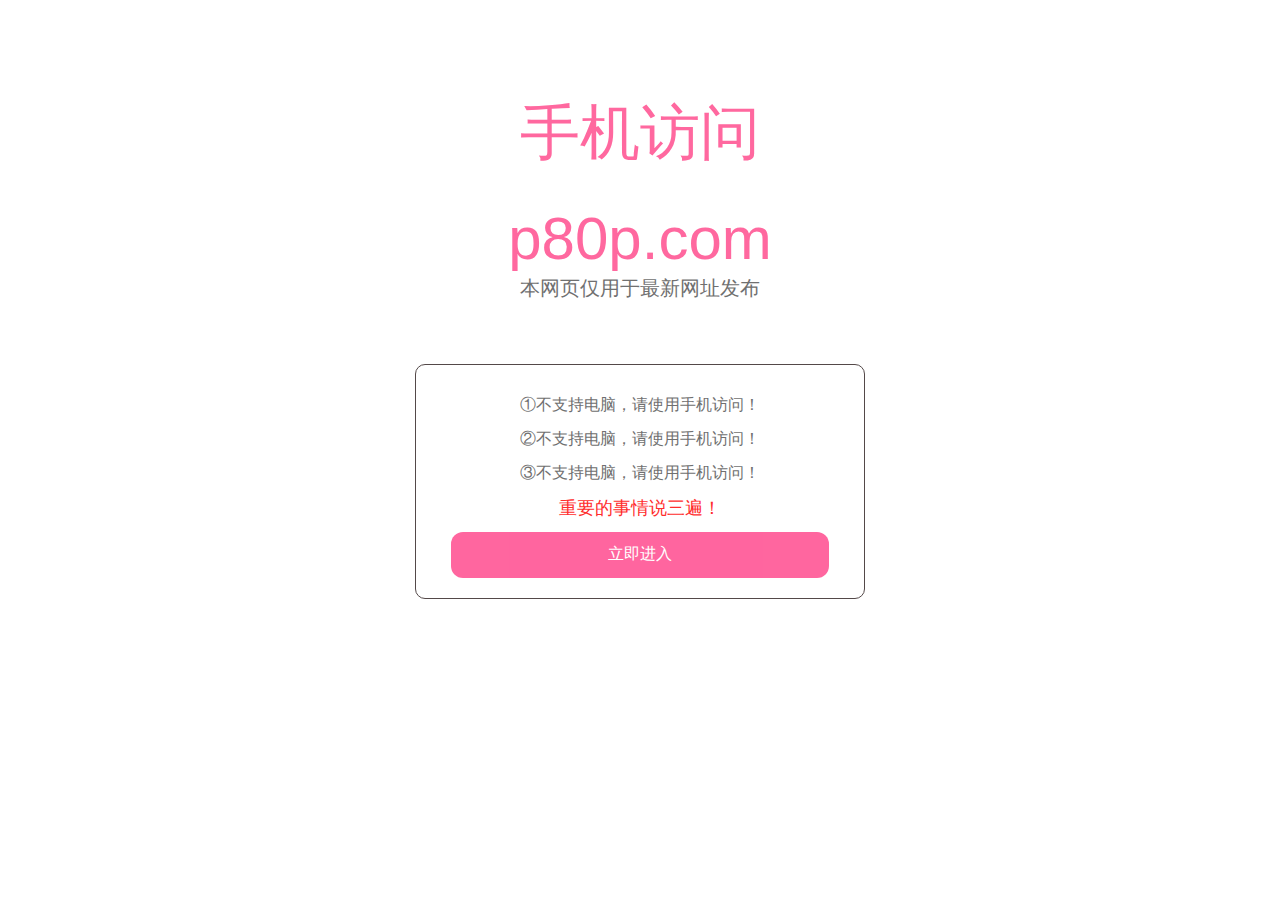
==== commit c2a95e14: "Update index.html" ====
--- a/index.html
+++ b/index.html
@@ -4,7 +4,7 @@
 <meta http-equiv="X-UA-Compatible" content="IE=edge">
 <meta name="renderer" content="webkit">
 <title>手机访问页</title>
-<link rel="stylesheet" type="text/css" href="style/css.css">
+<link rel="stylesheet" type="text/css" href="css/css.css">
 
 <script type="text/javascript">
   var system = {};
--- a/css/css.css
+++ b/css/css.css
@@ -0,0 +1,51 @@
+html{-webkit-text-size-adjust:none;word-wrap:break-word;word-break:break-all;font-size:62.5%}*{-webkit-box-sizing:border-box;-moz-box-sizing:border-box;box-sizing:border-box}body{margin:0;padding:0;color:#707070;font-size:1.4rem;font-family:microsoft yahei,Verdana,sans-serif;line-height:1.5;outline:0;background-image:url(https://github.com/zhiliaozb/zhiliaozb.github.io/blob/master/image/999.jpg)}a{text-decoration:none;color:#999;transition:all .35s ease 0s}a:hover{color:#ff6888;text-decoration:none;outline:0}img{max-width:100%;height:auto;width:auto\9;border:0;vertical-align:middle}.tx-input{border:1px solid #eee;border-radius:3px;line-height:38px;height:38px;width:100%;padding:0 10px}.input-ma{position:relative}.input-ma img{position:absolute;right:5px;top:5px;height:30px!important;width:auto!important}.tx-form{position:relative;line-height:38px}.tx-textarea{border:1px solid #eee;border-radius:3px;padding:10px;width:100%}.tx-btn{vertical-align:middle;-webkit-user-select:none;-ms-user-select:none;-moz-user-select:none}.tx-btn{display:inline-block;height:38px;line-height:38px;padding:0 22px;background-color:#009688;color:#fff;white-space:nowrap;text-align:center;font-size:1.4rem;border:none;border-radius:2px;cursor:pointer;opacity:.9;filter:alpha(opacity=90)}.tx-btn:hover{opacity:.8;filter:alpha(opacity=80);color:#fff}.tx-btn:active{opacity:1;filter:alpha(opacity=100)}.tx-btn-big{height:46px;line-height:44px;padding:0 25px;font-size:1.6rem}.tx-btn-small{height:30px;line-height:30px;padding:0 10px;font-size:1.4rem}.tx-btn-mini{height:22px;line-height:22px;padding:0 5px;font-size:1.4rem}div,h1,h2,h3,h4,h5,p,form,ul,label,input,textarea,img,span,dl,dt,dd,pre{margin:0;padding:0;outline:0;-webkit-tap-highlight-color:transparent}h1,h2,h3,h4,h5,h6{font-weight:400}input,textarea,button,form{font-size:1.4rem;font-family:microsoft yahei,Verdana,sans-serif}li{list-style-type:none}.fl{float:left}.fr{float:right}.img-d img,.dp-b{display:block}.mb5{margin-bottom:5px}.mb10{margin-bottom:10px}.mb15{margin-bottom:15px}.mb20{margin-bottom:20px}.mb30{margin-bottom:30px}.mb40{margin-bottom:40px}.mr10{margin-right:10px}.ml10{margin-left:10px}.f-30{font-size:3rem}.f-22{font-size:2.2rem;font-weight:200}.f-20{font-size:2rem;font-weight:200}.f-18{font-size:1.8rem;font-weight:200}.f-16{font-size:1.6rem;font-weight:200}.f-15{font-size:1.5rem}.f-14{font-size:1.4rem}.f-10{font-size:1rem}.f-12{font-size:1.2rem}.f-8{font-size:.75em}.f-bold{font-weight:700}.pd3{padding:3px}.pd5{padding:5px}.pd10{padding:10px}.pd10-1{padding:10px 0}.pd10-2{padding:0 10px}.pd10-b{padding-bottom:10px}.pd15{padding:15px}.pd15-1{padding:15px 0}.pd15-2{padding:0 15px}.pd15-3{padding:15px 15px 0}.pd20{padding:20px}.pd20-1{padding:20px 0}.pd20-2{padding:0 20px}.pd40{padding:40px 0}.pd60{padding:60px 0}.ta-c{text-align:center}.ta-r{text-align:right}.f-red{color:#093}.f-wthie{color:#fff}.f-grenn{color:#164a0e}.f-yellow{color:#ff8420}.f-grenn1{color:#093}.f-gray{color:#888}.f-gray1,.f-gray1 a{color:#bbb}.f-wthie1 a{color:#fff}.f-black{color:#333}.f-blue{color:#11b2e6}.tx-table table{width:100%;border-collapse:collapse}.tx-table table th,.tx-table table td{border:1px solid #eee;padding:10px;overflow:hidden;text-align:center}.tx-table table th{background:#f1f1f1}.bg-gray{background-color:#ff688}.bg-white{background-color:#fff}.bg-red{background-color:#ff5595}.bg-orange{background-color:#f7b824}.bg-green{background-color:#ff5595}.bg-cyan{background-color:#ff8ca7}.bg-blue{background-color:#11b2e6}.bg-black{background-color:#393d49}.border{border:1px solid #eee}.border-b{border-bottom:1px solid #eee}.border-t{border-top:1px solid #eee}.i60{line-height:20px;height:60px;overflow:hidden}.i40{line-height:20px;height:40px;overflow:hidden}.i22{line-height:22px;height:22px;overflow:hidden}.i18{line-height:18px;height:18px;overflow:hidden}.txt-ov{white-space:nowrap;overflow:hidden;text-overflow:ellipsis}.lh-50{line-height:50px}.lh-40{line-height:40px}.lh-30{line-height:30px}.wide{width:100%;margin:0 auto;max-width:1200px}.wide::after,.clearfix::after,.row:before,.row:after{display:table;content:" ";clear:both}.row{margin-left:-5px;margin-right:-5px}[class*=col-]{float:left;min-height:1px;padding-left:5px;padding-right:5px;width:10%;position:relative}.col-1{width:4.1666%}.col-2{width:8.3332%}.col-3{width:12.4998%}.col-4{width:16.6664%}.col-5{width:20.833%}.col-6{width:24.9996%}.col-7{width:29.1662%}.col-8{width:33.3328%}.col-9{width:37.4994%}.col-10{width:41.666%}.col-11{width:45.8326%}.col-12{width:50%}.col-13{width:54.1658%}.col-14{width:58.3324%}.col-15{width:64.499%}.col-16{width:66.6656%}.col-17{width:70.8322%}.col-18{width:74.9988%}.col-19{width:79.1654%}.col-20{width:83.332%}.col-21{width:87.4986%}.col-22{width:91.6652%}.col-23{width:95.8318%}.col-24{width:100%}.ul-36 li{line-height:36px;white-space:nowrap;overflow:hidden;text-overflow:ellipsis}.ul-30 li{line-height:30px;white-space:nowrap;overflow:hidden;text-overflow:ellipsis}.ul-26 li{line-height:26px;white-space:nowrap;overflow:hidden;text-overflow:ellipsis}.pagebar{width:100%;padding:15px 0 12px}.pagebar a,.pagebar .now-page{line-height:38px;padding:0 19px;height:38px;text-align:center;display:inline-block;margin:0 3px 3px 0;border-radius:19px;background-color:#e7e7e7}.pagebar a:hover,.pagebar .now-page{color:#fff;background-color:#ff6888}.tx-comments>ul.msg{margin-bottom:8px;border:1px solid #eee;padding:10px;border-radius:4px}.tx-comments{margin-bottom:10px}ul.msg img.avatar{float:left;margin-right:10px;border-radius:4px;width:45px;height:45px;border-radius:50%;-webkit-transition:.4s;-webkit-transition:-webkit-transform .4s ease-out;transition:transform .4s ease-out;-moz-transition:-moz-transform .4s ease-out}li.msgname:hover img.avatar,.commons li:hover img{transform:rotateZ(60deg);-webkit-transform:rotateZ(60deg);-moz-transform:rotateZ(60deg)}ul.msg li.msgname p.commentname{line-height:23px;font-size:12px;margin-bottom:3px}ul.msg li.msgname small{color:#aaa;font-size:12px}ul.msg li.msgname small a,.tx-comment label,.tx-comments label{display:none}ul.msg:hover li.msgname small a{display:inline-block}ul.msg li ul.msg{margin-top:12px;padding:10px;border:1px solid #ededed;border-radius:4px;box-shadow:0 0 2px rgba(0,0,0,.05)}.tx-comment h3,.tx-comments h3{line-height:40px;height:40px;font-size:17px;font-weight:400;margin-bottom:8px;border-radius:2px}.tx-comments h4{text-align:center;padding:10px;font-size:17px;font-weight:400;margin-bottom:8px}.tx-comment input{line-height:30px;height:30px;font-size:14px;font-family:microsoft yahei,Verdana,sans-serif;width:100%;border:0;padding-left:8px}.tx-comment textarea{border:0;height:120px;width:100%;font-size:14px;font-family:microsoft yahei,Verdana,sans-serif;display:block;padding:8px}.tx-comment-box{border:1px solid #eee;border-radius:4px;padding:4px;position:relative;background:#fff;margin-bottom:6px}.tx-comment-ul4{float:left;width:49.5%}.tx-comment-ul3{float:left;width:32.66%}.tx-comment .tx-comment-ul4:nth-child(2n){float:right}.tx-comment .tx-comment-ul3-2{margin:0 1%}.tx-comment-box img.tx-code{position:absolute;right:4px;top:4px;height:30px;width:auto}.tx-comment-box input.button{border:0;border-radius:0 0 2px 0;line-height:40px;height:40px;width:100px;background:#0ebaa6;color:#fff;position:absolute;right:0;bottom:0}.tx-comment-textarea{width:100%;clear:both}.tx-red{color:#c00}.reply-frm{margin-top:15px}.tx-404{text-align:center;background:#fff;position:fixed;width:100%;height:100%;left:0;top:0;font-size:1.4rem;color:#888}.tx-404 h2{font-size:2.4rem;font-weight:400;line-height:1.6;color:#222;margin:12px 0}.tx-404 a.return{display:inline-block;line-height:50px;height:50px;padding:0 60px;background:#ff3a33;border-radius:5px;margin-top:15px;color:#fff}.logo-404{background:url(../image/logo.png) no-repeat center center #fff;background-size:auto 60px;padding:60px 0;border-bottom:1px solid #9eaa99;box-shadow:0 0 4px rgba(0,0,0,.25)}.header{padding:10px 0;border-bottom:1px solid #eee}.logo img,.login-logo img{height:60px;width:auto;margin-right:50px}.loginy{line-height:60px}.loginy a{display:inline-block;margin-left:10px}.search{padding:10px 0;position:relative}.search form{width:400px;height:40px;background-color:#f2f2f2;border-radius:20px;position:relative;padding:0 20px}.search button{position:absolute;right:10px;top:0;height:40px;line-height:40px;text-align:center;border:0;border-radius:20px;font-size:2rem;color:#888;background-color:#f2f2f2}.search input{width:100%;height:40px;line-height:40px;background-color:#f2f2f2;border:0}.nav{padding:5px 0}.nav li{float:left;position:relative;margin-left:20px}.nav li a{display:block;line-height:25px;font-size:1.6rem}.nav li i{display:block;text-align:center;line-height:25px;font-size:2.6rem}.tab-hd{background-color:#f2f2f2;border-radius:5px;padding:2px}.tab-hd li,.fixed-down li{float:left;text-align:center;line-height:50px;cursor:pointer;display:block}.tab-hd3 li{width:33.33%}.tab-hd2 li{width:50%}.tab-hd li.active,.fixed-down li.active a{background-color:#fff;border-radius:5px}.tab-bd dd{display:none}.tab-bd dd.thisclass{display:block}.fixed-down>ul{padding:0 2px;background-color:#f2f2f2;border-radius:5px}.fixed-down li{width:50%;padding:4px 2px}.fixed-down li a{display:block}.fixed-down li.fixed-1,.fixed-down-on li.active{display:none}.fixed-down-on{position:fixed;top:0;width:1200px;margin:0 auto;z-index:999}.fixed-down-on>ul{width:74.9988%}.fixed-down-on li.fixed-1{display:block}.fixed-down-on li.fixed-1 a{background-color:#fff;border-radius:5px}.fixed-down-on li.fixed-2 a{background-color:#ff6888;border-radius:5px;color:#fff}.img-box{border:1px solid #eee;padding:5px}.img-box:hover{box-shadow:0 1px 20px #eee}.img-box-title{position:relative;padding:0 0 0 60px;min-height:50px;line-height:25px}.img-box-title img{position:absolute;left:0;top:0;width:50px;height:50px;border-radius:50%;-o-object-fit:cover;object-fit:cover}.img-box-pic{margin-left:-1px;margin-right:-1px}.img-box-pic li{float:left;width:33.33333%;padding:1px}.img-box-pic li a{display:block;overflow:hidden}.img-box-pic li img{transition:all .6s ease 0s;-o-object-fit:cover;object-fit:cover;width:100%;height:80px}.img-box-pic li a:hover img{-webkit-transform:scale(1.05);transform:scale(1.05)}.img-box-tag{height:26px}.img-box-tag a{display:inline-block;border:1px solid #11b2e6;border-radius:12px;color:#11b2e6;line-height:18px;margin:0 3px 3px 0;padding:0 10px}.img-box-tag a:hover{background-color:#11b2e6;color:#fff}.index-tag li,.li-left li{float:left;margin:0 10px 5px 0}.footer{background-color:#f2f2f2;padding:30px 0}.dilogo img{height:80px;width:auto}.copy{background-color:#e7e7e7;padding:12px 0;color:#666}.copy a{color:#fff}.list-avatar{position:relative;padding:30px 10px 10px 110px;min-height:110px}.list-avatar img{position:absolute;left:10px;top:10px;width:90px;height:90px;border-radius:50%;-o-object-fit:cover;object-fit:cover}.list-avatar-txt>span,.list-avatar-txt>a{display:inline-block;line-height:30px;vertical-align:top;margin-right:12px}.list-avatar-txt a{background-color:#33bde9;color:#fff;border-radius:3px;padding:0 16px}.list-avatar-txt a:last-child{background-color:#ff5c7f}.info-title .img-box-tag{padding-top:5px}.info-con{line-height:1.7;color:#555}.info-con p,.info-con h2,.info-con h3,.info-con h4{margin-bottom:.8em}.info-con ol li{list-style:decimal}.info-con h2,.info-con h3{border-left-style:solid;border-left-width:4px;background-color:rgba(102,128,153,.05);padding:10px 20px;font-size:1.125em}.info-con img,.info-con iframe{max-width:100%!important}.info-con h3{font-size:1em}.info-con blockquote{border-left:10px solid rgba(102,128,153,.075);background-color:rgba(102,128,153,.05);border-radius:0 5px 5px 0;padding:15px 20px;margin-left:0;margin-right:0;margin-bottom:.6em;color:#666}.info-down>a,.info-down>span{vertical-align:top;display:inline-block;line-height:42px;padding:0 30px;border-radius:4px;background-color:#fc0;color:#fff}.side-box{padding-left:10px}.uesr-vip-box{padding:50px 10px;background:url(../image/vip-bg.png) no-repeat 0 0;background-size:cover;color:#fff}.uesr-vip-box img{width:100px;height:100px;border-radius:50%;margin-bottom:10px}.uesr-vip-li li>a{display:block;line-height:150px;padding:0 10px;text-align:center;background-color:#eee;border-radius:5px;font-size:2rem}.uesr-vip-li li>a:hover{background-color:#ff6888;color:#fff}.uesr-vip-li li a i{font-size:3rem;vertical-align:middle}.uesr-vip-li li>span{display:block;height:150px;overflow:hidden;border-radius:5px}.uesr-vip-li li>span img{width:100%;height:150px;-o-object-fit:cover;object-fit:cover}.pic1-box{display:block;border:1px solid #eee;padding:10px;text-align:center}.pic1-box img{width:100%;height:115px;-o-object-fit:cover;object-fit:cover;border-radius:50%}.pic1-box .tx-btn{line-height:30px;height:30px;font-size:1.2rem;background-color:#ff6888}.login-box1{width:450px;margin:40px auto}.login-box1 .tx-btn{display:block;width:100%}.login-box1 .tx-btn-big{border-radius:12px}.login-box1 .zhuce{background-color:#fff;border:1px solid #eee;color:#333}.login-txt{border:1px solid #544949;border-radius:10px;padding:28px 35px 10px}.login-txt p{margin-bottom:10px}.vip-page{padding:20px 20%}.vip-box{padding:20px 50px}.info-zan-h .diggDn,.info-zan-z .diggDn{display:none}.info-zan-h .NBDiggLog,.info-zan-z .NBDiggLog{display:inline-block}.info-zan-h .NBDiggLog .diggUp{background:#fff;color:#888;padding:0}.info-down>span.info-zan-z{height:42px;overflow:hidden;background-color:#ff6888}.info-zan-z .NBDiggLog .diggUp{background-color:#ff6888;padding:0;border-radius:0;font-size:1.5rem}.side-zan .col-8{width:100%}.dnwu{display:none}@media screen and (max-width:978px){.wide{width:100%;padding-left:6px;padding-right:6px}.row{margin-left:-3px;margin-right:-3px}[class*=col-]{padding-left:3px;padding-right:3px}.col-1,.col-2,.col-3,.col-4,.col-5,.col-6,.col-7,.col-8,.col-9,.col-10,.col-11,.col-12,.col-13,.col-14,.col-15,.col-16,.col-17,.col-18,.col-19,.col-20,.col-21,.col-22,.col-23,.col-24{width:auto}.col-m-1{width:4.1666%}.col-m-2{width:8.3332%}.col-m-3{width:12.4998%}.col-m-4{width:16.6664%}.col-m-5{width:20.833%}.col-m-6{width:24.9996%}.col-m-7{width:29.1662%}.col-m-8{width:33.3328%}.col-m-9{width:37.4994%}.col-m-10{width:41.666%}.col-m-11{width:45.8326%}.col-m-12{width:50%}.col-m-13{width:54.1658%}.col-m-14{width:58.3324%}.col-m-15{width:64.499%}.col-m-16{width:66.6656%}.col-m-17{width:70.8322%}.col-m-18{width:74.9988%}.col-m-19{width:79.1654%}.col-m-20{width:83.332%}.col-m-21{width:87.4986%}.col-m-22{width:91.6652%}.col-m-23{width:95.8318%}.col-m-24{width:100%}.sjwu{display:none}.dnwu{display:block}.mb20,.mb10{margin-bottom:6px}.logo img,.login-logo img{height:40px;margin:0}.nav{padding:0}.header{padding:8px 0}.nav li{margin-left:10px}.nav li i{font-size:2rem;line-height:20px}.nav li a{font-size:1.4rem;line-height:20px}.footer{padding:10px 0}.info-title .img-box-tag{height:auto;margin:0 0 0 5px}.fixed-down-on,.fixed-down-on>ul{width:100%;left:0}.fixed-down-on>ul{padding:0;background-color:#fff}.fixed-down-on li,.side-box{padding:0}.fixed-down-on li a,.fixed-down-on li.fixed-2 a{border-radius:0}.copy{padding:10px 0 70px}.wapbottom{position:fixed;bottom:0;left:0;width:100%;padding:10px 0;background:#fff;box-shadow:0 2px 2px rgba(0,0,0,.05),0 1px 0 rgba(0,0,0,.05);border-top:1px solid #eee;z-index:998}.wapbottom li{float:left;width:20%;text-align:center;padding:0 5px}.wapbottom li i{display:block;font-size:18px}.pic1-box img{width:80px;height:80px}.waplb li{text-align:center;width:20%;padding:5px;float:left}.waplb li img{width:80%;overflow:hidden;margin-bottom:3px;border-radius:40%}.wap-ico{position:absolute;right:10px;top:15px}.wap-ico>a{display:inline-block;margin-left:10px;text-align:center;font-size:12px;color:#fff}.wap-ico>a>i{display:block;margin-bottom:1px;font-size:18px}.swiper-container .ta-c{position:absolute;bottom:10px;left:0;width:100%;height:20px}.ta-c .swiper-pagination{position:relative;display:inline-block;background-color:rgba(0,0,0,.2);border-radius:10px;padding:0 10px;height:20px}.ta-c .swiper-pagination .swiper-pagination-bullet{margin:0 3px;background-color:#fff;opacity:1}.ta-c .swiper-pagination .swiper-pagination-bullet-active{background-color:#ff6888;opacity:1}.search{padding:0;margin-bottom:6px}.search form{width:100%}.vip-page{padding:0}.vip-box{padding:10px}.mb40{margin-bottom:15px}}@media screen and (max-width:720px){.img-box-pic li img{height:60px}.pic1-box{padding:5px}.pic1-box img{width:100px;height:100px}.pic1-box .tx-btn{padding:0 10px}.login-box1{width:100%;padding:4px;margin:0}.img-box-pic li img{height:60px}.info-down>a,.info-down>span{padding:0 12px}}@media screen and (max-width:360px){html{font-size:58%}.col-m-12{width:100%}}
+body {width: 100%;height: 100vh;margin: 0 auto;background-image:url(https://github.com/zhiliaozb/zhiliaozb.github.io/blob/master/image/999.jpg) no-repeat center center; background-size:cover;background-attachment:fixed;}
+.bounce {
+  display: flex;
+  align-items: center;
+  justify-content: center;
+  width: 100%;
+	color: #ff689f;
+  height: 100%;
+  font: normal bold 6rem "Product Sans", sans-serif;
+  white-space: nowrap;
+}
+
+.letter {
+  animation: bounce 0.75s cubic-bezier(0.05, 0, 0.2, 1) infinite alternate;
+  display: inline-block;
+  transform: translate3d(0, 0, 0);
+  margin-top: 0.5em;
+  text-shadow: rgba(255, 255, 255, 0.4) 0 0 0.05em;
+  font: normal 500 6rem 'Varela Round', sans-serif;
+}
+.letter:nth-child(1) {
+  animation-delay: 0s;
+}
+.letter:nth-child(2) {
+  animation-delay: 0.0833333333s;
+}
+.letter:nth-child(3) {
+  animation-delay: 0.1666666667s;
+}
+.letter:nth-child(4) {
+  animation-delay: 0.25s;
+}
+.letter:nth-child(5) {
+  animation-delay: 0.3333333333s;
+}
+.letter:nth-child(6) {
+  animation-delay: 0.4166666667s;
+}
+
+
+@keyframes bounce {
+  0% {
+    transform: translate3d(0, 0, 0);
+    text-shadow: rgba(255, 255, 255, 0.4) 0 0 0.05em;
+  }
+  100% {
+    transform: translate3d(0, -1em, 0);
+    text-shadow: rgba(255, 255, 255, 0.4) 0 1em 0.35em;
+  }
+}
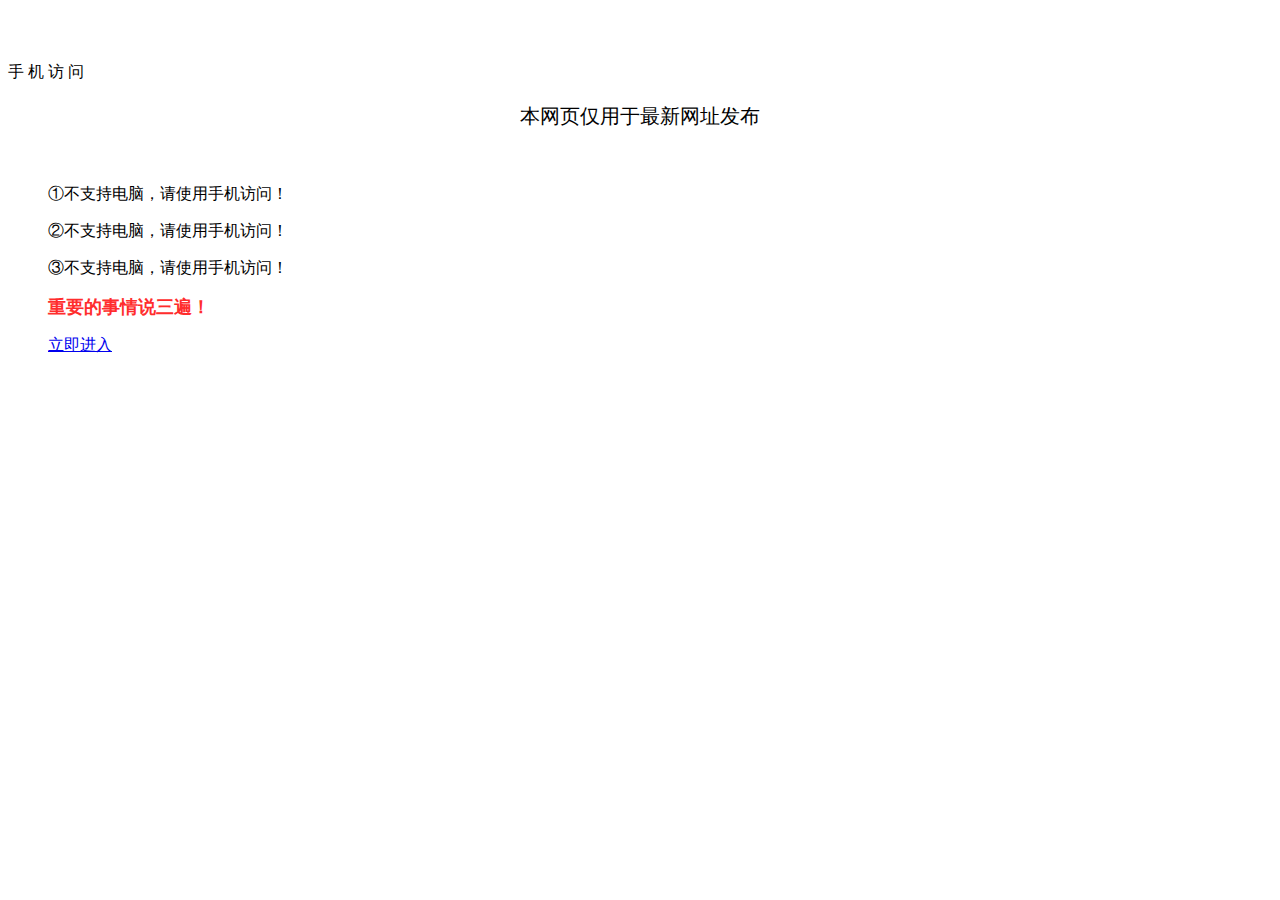
==== commit 6ee2da48: "Update index.html" ====
--- a/index.html
+++ b/index.html
@@ -4,7 +4,7 @@
 <meta http-equiv="X-UA-Compatible" content="IE=edge">
 <meta name="renderer" content="webkit">
 <title>手机访问页</title>
-<link rel="stylesheet" type="text/css" href="css/css.css">
+<link rel="stylesheet" type="text/css" href="2020共享-台式/跳转/css/css.css">
 
 <script type="text/javascript">
   var system = {};
@@ -32,7 +32,8 @@
 		<span class="letter">访</span>
 		<span class="letter">问</span>
         </div>
-		<div class="bounce">
+		
+<!--	<div class="bounce">
 		<span class="letter">p</span>
 		<span class="letter">8</span>
 		<span class="letter">0</span>
@@ -41,7 +42,8 @@
 		<span class="letter">c</span>
 		<span class="letter">o</span>
 		<span class="letter">m</span>
-            </div>
+            </div>-->
+			
             <p span style="font-size: 20px; text-align:center">本网页仅用于最新网址发布</p>
 				<div class="login-box1">
 				<ul>
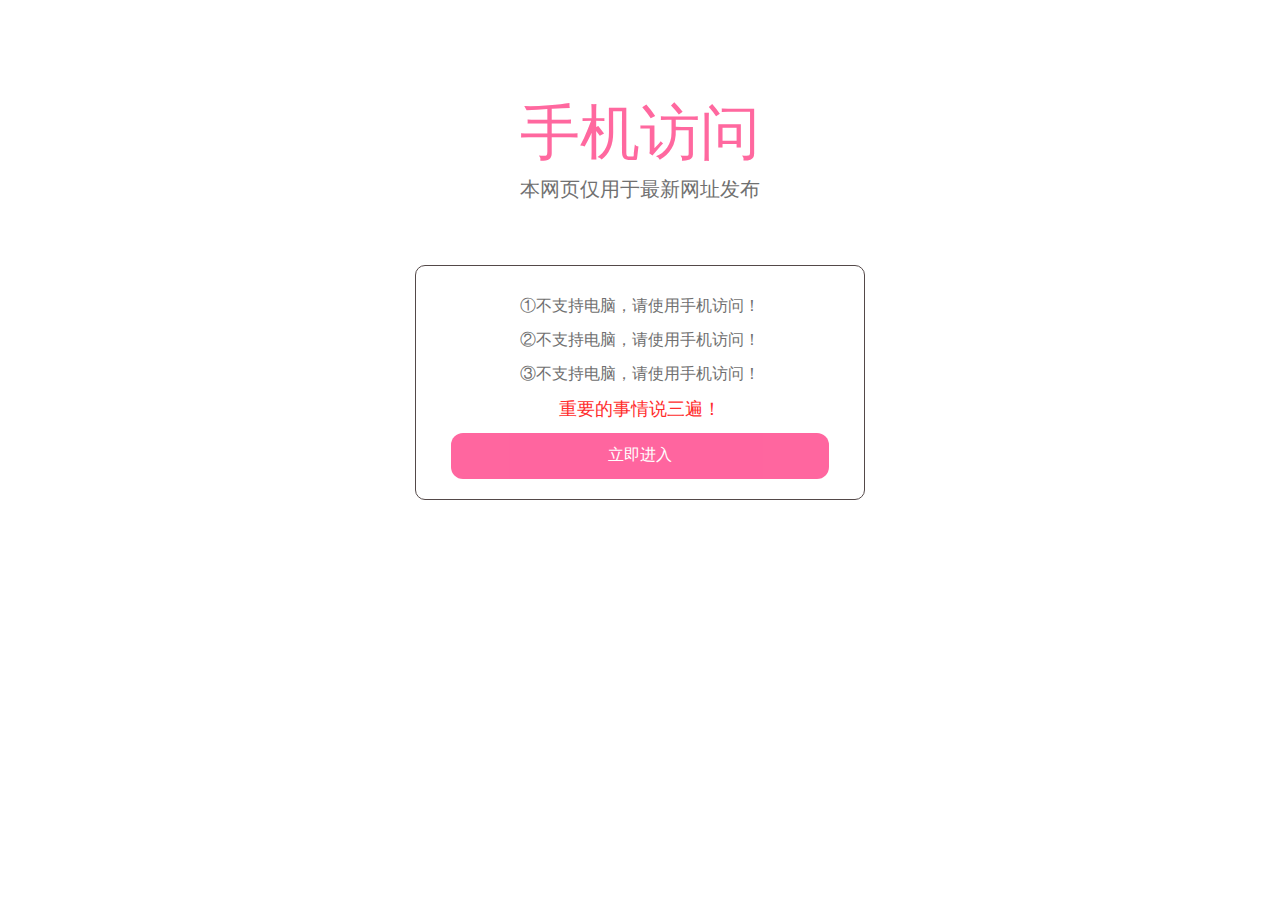
==== commit f6b74f4d: "Update index.html" ====
--- a/index.html
+++ b/index.html
@@ -4,7 +4,7 @@
 <meta http-equiv="X-UA-Compatible" content="IE=edge">
 <meta name="renderer" content="webkit">
 <title>手机访问页</title>
-<link rel="stylesheet" type="text/css" href="2020共享-台式/跳转/css/css.css">
+<link rel="stylesheet" type="text/css" href="css/css.css">
 
 <script type="text/javascript">
   var system = {};
--- a/css/css.css
+++ b/css/css.css
@@ -0,0 +1,51 @@
+html{-webkit-text-size-adjust:none;word-wrap:break-word;word-break:break-all;font-size:62.5%}*{-webkit-box-sizing:border-box;-moz-box-sizing:border-box;box-sizing:border-box}body{margin:0;padding:0;color:#707070;font-size:1.4rem;font-family:microsoft yahei,Verdana,sans-serif;line-height:1.5;outline:0;background-image:url(https://github.com/zhiliaozb/zhiliaozb.github.io/blob/master/image/999.jpg)}a{text-decoration:none;color:#999;transition:all .35s ease 0s}a:hover{color:#ff6888;text-decoration:none;outline:0}img{max-width:100%;height:auto;width:auto\9;border:0;vertical-align:middle}.tx-input{border:1px solid #eee;border-radius:3px;line-height:38px;height:38px;width:100%;padding:0 10px}.input-ma{position:relative}.input-ma img{position:absolute;right:5px;top:5px;height:30px!important;width:auto!important}.tx-form{position:relative;line-height:38px}.tx-textarea{border:1px solid #eee;border-radius:3px;padding:10px;width:100%}.tx-btn{vertical-align:middle;-webkit-user-select:none;-ms-user-select:none;-moz-user-select:none}.tx-btn{display:inline-block;height:38px;line-height:38px;padding:0 22px;background-color:#009688;color:#fff;white-space:nowrap;text-align:center;font-size:1.4rem;border:none;border-radius:2px;cursor:pointer;opacity:.9;filter:alpha(opacity=90)}.tx-btn:hover{opacity:.8;filter:alpha(opacity=80);color:#fff}.tx-btn:active{opacity:1;filter:alpha(opacity=100)}.tx-btn-big{height:46px;line-height:44px;padding:0 25px;font-size:1.6rem}.tx-btn-small{height:30px;line-height:30px;padding:0 10px;font-size:1.4rem}.tx-btn-mini{height:22px;line-height:22px;padding:0 5px;font-size:1.4rem}div,h1,h2,h3,h4,h5,p,form,ul,label,input,textarea,img,span,dl,dt,dd,pre{margin:0;padding:0;outline:0;-webkit-tap-highlight-color:transparent}h1,h2,h3,h4,h5,h6{font-weight:400}input,textarea,button,form{font-size:1.4rem;font-family:microsoft yahei,Verdana,sans-serif}li{list-style-type:none}.fl{float:left}.fr{float:right}.img-d img,.dp-b{display:block}.mb5{margin-bottom:5px}.mb10{margin-bottom:10px}.mb15{margin-bottom:15px}.mb20{margin-bottom:20px}.mb30{margin-bottom:30px}.mb40{margin-bottom:40px}.mr10{margin-right:10px}.ml10{margin-left:10px}.f-30{font-size:3rem}.f-22{font-size:2.2rem;font-weight:200}.f-20{font-size:2rem;font-weight:200}.f-18{font-size:1.8rem;font-weight:200}.f-16{font-size:1.6rem;font-weight:200}.f-15{font-size:1.5rem}.f-14{font-size:1.4rem}.f-10{font-size:1rem}.f-12{font-size:1.2rem}.f-8{font-size:.75em}.f-bold{font-weight:700}.pd3{padding:3px}.pd5{padding:5px}.pd10{padding:10px}.pd10-1{padding:10px 0}.pd10-2{padding:0 10px}.pd10-b{padding-bottom:10px}.pd15{padding:15px}.pd15-1{padding:15px 0}.pd15-2{padding:0 15px}.pd15-3{padding:15px 15px 0}.pd20{padding:20px}.pd20-1{padding:20px 0}.pd20-2{padding:0 20px}.pd40{padding:40px 0}.pd60{padding:60px 0}.ta-c{text-align:center}.ta-r{text-align:right}.f-red{color:#093}.f-wthie{color:#fff}.f-grenn{color:#164a0e}.f-yellow{color:#ff8420}.f-grenn1{color:#093}.f-gray{color:#888}.f-gray1,.f-gray1 a{color:#bbb}.f-wthie1 a{color:#fff}.f-black{color:#333}.f-blue{color:#11b2e6}.tx-table table{width:100%;border-collapse:collapse}.tx-table table th,.tx-table table td{border:1px solid #eee;padding:10px;overflow:hidden;text-align:center}.tx-table table th{background:#f1f1f1}.bg-gray{background-color:#ff688}.bg-white{background-color:#fff}.bg-red{background-color:#ff5595}.bg-orange{background-color:#f7b824}.bg-green{background-color:#ff5595}.bg-cyan{background-color:#ff8ca7}.bg-blue{background-color:#11b2e6}.bg-black{background-color:#393d49}.border{border:1px solid #eee}.border-b{border-bottom:1px solid #eee}.border-t{border-top:1px solid #eee}.i60{line-height:20px;height:60px;overflow:hidden}.i40{line-height:20px;height:40px;overflow:hidden}.i22{line-height:22px;height:22px;overflow:hidden}.i18{line-height:18px;height:18px;overflow:hidden}.txt-ov{white-space:nowrap;overflow:hidden;text-overflow:ellipsis}.lh-50{line-height:50px}.lh-40{line-height:40px}.lh-30{line-height:30px}.wide{width:100%;margin:0 auto;max-width:1200px}.wide::after,.clearfix::after,.row:before,.row:after{display:table;content:" ";clear:both}.row{margin-left:-5px;margin-right:-5px}[class*=col-]{float:left;min-height:1px;padding-left:5px;padding-right:5px;width:10%;position:relative}.col-1{width:4.1666%}.col-2{width:8.3332%}.col-3{width:12.4998%}.col-4{width:16.6664%}.col-5{width:20.833%}.col-6{width:24.9996%}.col-7{width:29.1662%}.col-8{width:33.3328%}.col-9{width:37.4994%}.col-10{width:41.666%}.col-11{width:45.8326%}.col-12{width:50%}.col-13{width:54.1658%}.col-14{width:58.3324%}.col-15{width:64.499%}.col-16{width:66.6656%}.col-17{width:70.8322%}.col-18{width:74.9988%}.col-19{width:79.1654%}.col-20{width:83.332%}.col-21{width:87.4986%}.col-22{width:91.6652%}.col-23{width:95.8318%}.col-24{width:100%}.ul-36 li{line-height:36px;white-space:nowrap;overflow:hidden;text-overflow:ellipsis}.ul-30 li{line-height:30px;white-space:nowrap;overflow:hidden;text-overflow:ellipsis}.ul-26 li{line-height:26px;white-space:nowrap;overflow:hidden;text-overflow:ellipsis}.pagebar{width:100%;padding:15px 0 12px}.pagebar a,.pagebar .now-page{line-height:38px;padding:0 19px;height:38px;text-align:center;display:inline-block;margin:0 3px 3px 0;border-radius:19px;background-color:#e7e7e7}.pagebar a:hover,.pagebar .now-page{color:#fff;background-color:#ff6888}.tx-comments>ul.msg{margin-bottom:8px;border:1px solid #eee;padding:10px;border-radius:4px}.tx-comments{margin-bottom:10px}ul.msg img.avatar{float:left;margin-right:10px;border-radius:4px;width:45px;height:45px;border-radius:50%;-webkit-transition:.4s;-webkit-transition:-webkit-transform .4s ease-out;transition:transform .4s ease-out;-moz-transition:-moz-transform .4s ease-out}li.msgname:hover img.avatar,.commons li:hover img{transform:rotateZ(60deg);-webkit-transform:rotateZ(60deg);-moz-transform:rotateZ(60deg)}ul.msg li.msgname p.commentname{line-height:23px;font-size:12px;margin-bottom:3px}ul.msg li.msgname small{color:#aaa;font-size:12px}ul.msg li.msgname small a,.tx-comment label,.tx-comments label{display:none}ul.msg:hover li.msgname small a{display:inline-block}ul.msg li ul.msg{margin-top:12px;padding:10px;border:1px solid #ededed;border-radius:4px;box-shadow:0 0 2px rgba(0,0,0,.05)}.tx-comment h3,.tx-comments h3{line-height:40px;height:40px;font-size:17px;font-weight:400;margin-bottom:8px;border-radius:2px}.tx-comments h4{text-align:center;padding:10px;font-size:17px;font-weight:400;margin-bottom:8px}.tx-comment input{line-height:30px;height:30px;font-size:14px;font-family:microsoft yahei,Verdana,sans-serif;width:100%;border:0;padding-left:8px}.tx-comment textarea{border:0;height:120px;width:100%;font-size:14px;font-family:microsoft yahei,Verdana,sans-serif;display:block;padding:8px}.tx-comment-box{border:1px solid #eee;border-radius:4px;padding:4px;position:relative;background:#fff;margin-bottom:6px}.tx-comment-ul4{float:left;width:49.5%}.tx-comment-ul3{float:left;width:32.66%}.tx-comment .tx-comment-ul4:nth-child(2n){float:right}.tx-comment .tx-comment-ul3-2{margin:0 1%}.tx-comment-box img.tx-code{position:absolute;right:4px;top:4px;height:30px;width:auto}.tx-comment-box input.button{border:0;border-radius:0 0 2px 0;line-height:40px;height:40px;width:100px;background:#0ebaa6;color:#fff;position:absolute;right:0;bottom:0}.tx-comment-textarea{width:100%;clear:both}.tx-red{color:#c00}.reply-frm{margin-top:15px}.tx-404{text-align:center;background:#fff;position:fixed;width:100%;height:100%;left:0;top:0;font-size:1.4rem;color:#888}.tx-404 h2{font-size:2.4rem;font-weight:400;line-height:1.6;color:#222;margin:12px 0}.tx-404 a.return{display:inline-block;line-height:50px;height:50px;padding:0 60px;background:#ff3a33;border-radius:5px;margin-top:15px;color:#fff}.logo-404{background:url(../image/logo.png) no-repeat center center #fff;background-size:auto 60px;padding:60px 0;border-bottom:1px solid #9eaa99;box-shadow:0 0 4px rgba(0,0,0,.25)}.header{padding:10px 0;border-bottom:1px solid #eee}.logo img,.login-logo img{height:60px;width:auto;margin-right:50px}.loginy{line-height:60px}.loginy a{display:inline-block;margin-left:10px}.search{padding:10px 0;position:relative}.search form{width:400px;height:40px;background-color:#f2f2f2;border-radius:20px;position:relative;padding:0 20px}.search button{position:absolute;right:10px;top:0;height:40px;line-height:40px;text-align:center;border:0;border-radius:20px;font-size:2rem;color:#888;background-color:#f2f2f2}.search input{width:100%;height:40px;line-height:40px;background-color:#f2f2f2;border:0}.nav{padding:5px 0}.nav li{float:left;position:relative;margin-left:20px}.nav li a{display:block;line-height:25px;font-size:1.6rem}.nav li i{display:block;text-align:center;line-height:25px;font-size:2.6rem}.tab-hd{background-color:#f2f2f2;border-radius:5px;padding:2px}.tab-hd li,.fixed-down li{float:left;text-align:center;line-height:50px;cursor:pointer;display:block}.tab-hd3 li{width:33.33%}.tab-hd2 li{width:50%}.tab-hd li.active,.fixed-down li.active a{background-color:#fff;border-radius:5px}.tab-bd dd{display:none}.tab-bd dd.thisclass{display:block}.fixed-down>ul{padding:0 2px;background-color:#f2f2f2;border-radius:5px}.fixed-down li{width:50%;padding:4px 2px}.fixed-down li a{display:block}.fixed-down li.fixed-1,.fixed-down-on li.active{display:none}.fixed-down-on{position:fixed;top:0;width:1200px;margin:0 auto;z-index:999}.fixed-down-on>ul{width:74.9988%}.fixed-down-on li.fixed-1{display:block}.fixed-down-on li.fixed-1 a{background-color:#fff;border-radius:5px}.fixed-down-on li.fixed-2 a{background-color:#ff6888;border-radius:5px;color:#fff}.img-box{border:1px solid #eee;padding:5px}.img-box:hover{box-shadow:0 1px 20px #eee}.img-box-title{position:relative;padding:0 0 0 60px;min-height:50px;line-height:25px}.img-box-title img{position:absolute;left:0;top:0;width:50px;height:50px;border-radius:50%;-o-object-fit:cover;object-fit:cover}.img-box-pic{margin-left:-1px;margin-right:-1px}.img-box-pic li{float:left;width:33.33333%;padding:1px}.img-box-pic li a{display:block;overflow:hidden}.img-box-pic li img{transition:all .6s ease 0s;-o-object-fit:cover;object-fit:cover;width:100%;height:80px}.img-box-pic li a:hover img{-webkit-transform:scale(1.05);transform:scale(1.05)}.img-box-tag{height:26px}.img-box-tag a{display:inline-block;border:1px solid #11b2e6;border-radius:12px;color:#11b2e6;line-height:18px;margin:0 3px 3px 0;padding:0 10px}.img-box-tag a:hover{background-color:#11b2e6;color:#fff}.index-tag li,.li-left li{float:left;margin:0 10px 5px 0}.footer{background-color:#f2f2f2;padding:30px 0}.dilogo img{height:80px;width:auto}.copy{background-color:#e7e7e7;padding:12px 0;color:#666}.copy a{color:#fff}.list-avatar{position:relative;padding:30px 10px 10px 110px;min-height:110px}.list-avatar img{position:absolute;left:10px;top:10px;width:90px;height:90px;border-radius:50%;-o-object-fit:cover;object-fit:cover}.list-avatar-txt>span,.list-avatar-txt>a{display:inline-block;line-height:30px;vertical-align:top;margin-right:12px}.list-avatar-txt a{background-color:#33bde9;color:#fff;border-radius:3px;padding:0 16px}.list-avatar-txt a:last-child{background-color:#ff5c7f}.info-title .img-box-tag{padding-top:5px}.info-con{line-height:1.7;color:#555}.info-con p,.info-con h2,.info-con h3,.info-con h4{margin-bottom:.8em}.info-con ol li{list-style:decimal}.info-con h2,.info-con h3{border-left-style:solid;border-left-width:4px;background-color:rgba(102,128,153,.05);padding:10px 20px;font-size:1.125em}.info-con img,.info-con iframe{max-width:100%!important}.info-con h3{font-size:1em}.info-con blockquote{border-left:10px solid rgba(102,128,153,.075);background-color:rgba(102,128,153,.05);border-radius:0 5px 5px 0;padding:15px 20px;margin-left:0;margin-right:0;margin-bottom:.6em;color:#666}.info-down>a,.info-down>span{vertical-align:top;display:inline-block;line-height:42px;padding:0 30px;border-radius:4px;background-color:#fc0;color:#fff}.side-box{padding-left:10px}.uesr-vip-box{padding:50px 10px;background:url(../image/vip-bg.png) no-repeat 0 0;background-size:cover;color:#fff}.uesr-vip-box img{width:100px;height:100px;border-radius:50%;margin-bottom:10px}.uesr-vip-li li>a{display:block;line-height:150px;padding:0 10px;text-align:center;background-color:#eee;border-radius:5px;font-size:2rem}.uesr-vip-li li>a:hover{background-color:#ff6888;color:#fff}.uesr-vip-li li a i{font-size:3rem;vertical-align:middle}.uesr-vip-li li>span{display:block;height:150px;overflow:hidden;border-radius:5px}.uesr-vip-li li>span img{width:100%;height:150px;-o-object-fit:cover;object-fit:cover}.pic1-box{display:block;border:1px solid #eee;padding:10px;text-align:center}.pic1-box img{width:100%;height:115px;-o-object-fit:cover;object-fit:cover;border-radius:50%}.pic1-box .tx-btn{line-height:30px;height:30px;font-size:1.2rem;background-color:#ff6888}.login-box1{width:450px;margin:40px auto}.login-box1 .tx-btn{display:block;width:100%}.login-box1 .tx-btn-big{border-radius:12px}.login-box1 .zhuce{background-color:#fff;border:1px solid #eee;color:#333}.login-txt{border:1px solid #544949;border-radius:10px;padding:28px 35px 10px}.login-txt p{margin-bottom:10px}.vip-page{padding:20px 20%}.vip-box{padding:20px 50px}.info-zan-h .diggDn,.info-zan-z .diggDn{display:none}.info-zan-h .NBDiggLog,.info-zan-z .NBDiggLog{display:inline-block}.info-zan-h .NBDiggLog .diggUp{background:#fff;color:#888;padding:0}.info-down>span.info-zan-z{height:42px;overflow:hidden;background-color:#ff6888}.info-zan-z .NBDiggLog .diggUp{background-color:#ff6888;padding:0;border-radius:0;font-size:1.5rem}.side-zan .col-8{width:100%}.dnwu{display:none}@media screen and (max-width:978px){.wide{width:100%;padding-left:6px;padding-right:6px}.row{margin-left:-3px;margin-right:-3px}[class*=col-]{padding-left:3px;padding-right:3px}.col-1,.col-2,.col-3,.col-4,.col-5,.col-6,.col-7,.col-8,.col-9,.col-10,.col-11,.col-12,.col-13,.col-14,.col-15,.col-16,.col-17,.col-18,.col-19,.col-20,.col-21,.col-22,.col-23,.col-24{width:auto}.col-m-1{width:4.1666%}.col-m-2{width:8.3332%}.col-m-3{width:12.4998%}.col-m-4{width:16.6664%}.col-m-5{width:20.833%}.col-m-6{width:24.9996%}.col-m-7{width:29.1662%}.col-m-8{width:33.3328%}.col-m-9{width:37.4994%}.col-m-10{width:41.666%}.col-m-11{width:45.8326%}.col-m-12{width:50%}.col-m-13{width:54.1658%}.col-m-14{width:58.3324%}.col-m-15{width:64.499%}.col-m-16{width:66.6656%}.col-m-17{width:70.8322%}.col-m-18{width:74.9988%}.col-m-19{width:79.1654%}.col-m-20{width:83.332%}.col-m-21{width:87.4986%}.col-m-22{width:91.6652%}.col-m-23{width:95.8318%}.col-m-24{width:100%}.sjwu{display:none}.dnwu{display:block}.mb20,.mb10{margin-bottom:6px}.logo img,.login-logo img{height:40px;margin:0}.nav{padding:0}.header{padding:8px 0}.nav li{margin-left:10px}.nav li i{font-size:2rem;line-height:20px}.nav li a{font-size:1.4rem;line-height:20px}.footer{padding:10px 0}.info-title .img-box-tag{height:auto;margin:0 0 0 5px}.fixed-down-on,.fixed-down-on>ul{width:100%;left:0}.fixed-down-on>ul{padding:0;background-color:#fff}.fixed-down-on li,.side-box{padding:0}.fixed-down-on li a,.fixed-down-on li.fixed-2 a{border-radius:0}.copy{padding:10px 0 70px}.wapbottom{position:fixed;bottom:0;left:0;width:100%;padding:10px 0;background:#fff;box-shadow:0 2px 2px rgba(0,0,0,.05),0 1px 0 rgba(0,0,0,.05);border-top:1px solid #eee;z-index:998}.wapbottom li{float:left;width:20%;text-align:center;padding:0 5px}.wapbottom li i{display:block;font-size:18px}.pic1-box img{width:80px;height:80px}.waplb li{text-align:center;width:20%;padding:5px;float:left}.waplb li img{width:80%;overflow:hidden;margin-bottom:3px;border-radius:40%}.wap-ico{position:absolute;right:10px;top:15px}.wap-ico>a{display:inline-block;margin-left:10px;text-align:center;font-size:12px;color:#fff}.wap-ico>a>i{display:block;margin-bottom:1px;font-size:18px}.swiper-container .ta-c{position:absolute;bottom:10px;left:0;width:100%;height:20px}.ta-c .swiper-pagination{position:relative;display:inline-block;background-color:rgba(0,0,0,.2);border-radius:10px;padding:0 10px;height:20px}.ta-c .swiper-pagination .swiper-pagination-bullet{margin:0 3px;background-color:#fff;opacity:1}.ta-c .swiper-pagination .swiper-pagination-bullet-active{background-color:#ff6888;opacity:1}.search{padding:0;margin-bottom:6px}.search form{width:100%}.vip-page{padding:0}.vip-box{padding:10px}.mb40{margin-bottom:15px}}@media screen and (max-width:720px){.img-box-pic li img{height:60px}.pic1-box{padding:5px}.pic1-box img{width:100px;height:100px}.pic1-box .tx-btn{padding:0 10px}.login-box1{width:100%;padding:4px;margin:0}.img-box-pic li img{height:60px}.info-down>a,.info-down>span{padding:0 12px}}@media screen and (max-width:360px){html{font-size:58%}.col-m-12{width:100%}}
+body {width: 100%;height: 100vh;margin: 0 auto;background-image:url(https://github.com/zhiliaozb/zhiliaozb.github.io/blob/master/image/999.jpg) no-repeat center center; background-size:cover;background-attachment:fixed;}
+.bounce {
+  display: flex;
+  align-items: center;
+  justify-content: center;
+  width: 100%;
+	color: #ff689f;
+  height: 100%;
+  font: normal bold 6rem "Product Sans", sans-serif;
+  white-space: nowrap;
+}
+
+.letter {
+  animation: bounce 0.75s cubic-bezier(0.05, 0, 0.2, 1) infinite alternate;
+  display: inline-block;
+  transform: translate3d(0, 0, 0);
+  margin-top: 0.5em;
+  text-shadow: rgba(255, 255, 255, 0.4) 0 0 0.05em;
+  font: normal 500 6rem 'Varela Round', sans-serif;
+}
+.letter:nth-child(1) {
+  animation-delay: 0s;
+}
+.letter:nth-child(2) {
+  animation-delay: 0.0833333333s;
+}
+.letter:nth-child(3) {
+  animation-delay: 0.1666666667s;
+}
+.letter:nth-child(4) {
+  animation-delay: 0.25s;
+}
+.letter:nth-child(5) {
+  animation-delay: 0.3333333333s;
+}
+.letter:nth-child(6) {
+  animation-delay: 0.4166666667s;
+}
+
+
+@keyframes bounce {
+  0% {
+    transform: translate3d(0, 0, 0);
+    text-shadow: rgba(255, 255, 255, 0.4) 0 0 0.05em;
+  }
+  100% {
+    transform: translate3d(0, -1em, 0);
+    text-shadow: rgba(255, 255, 255, 0.4) 0 1em 0.35em;
+  }
+}
